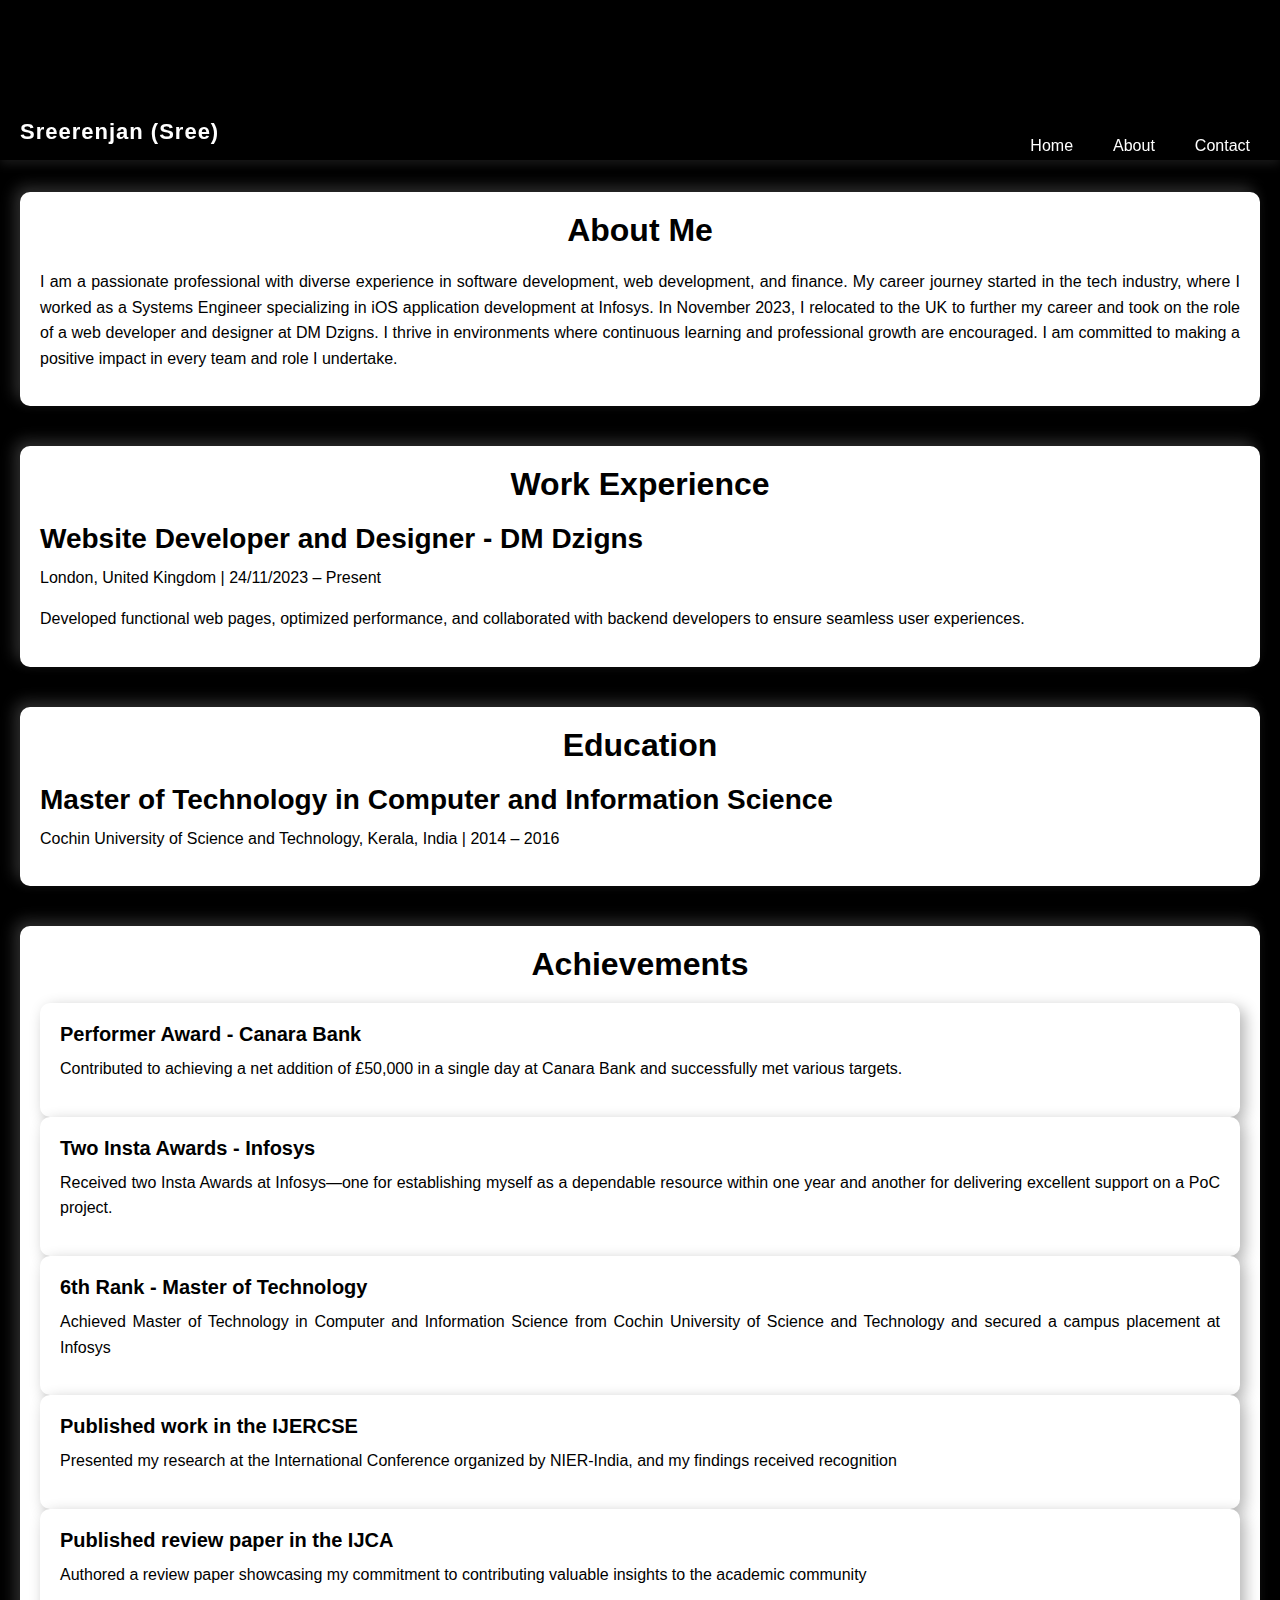
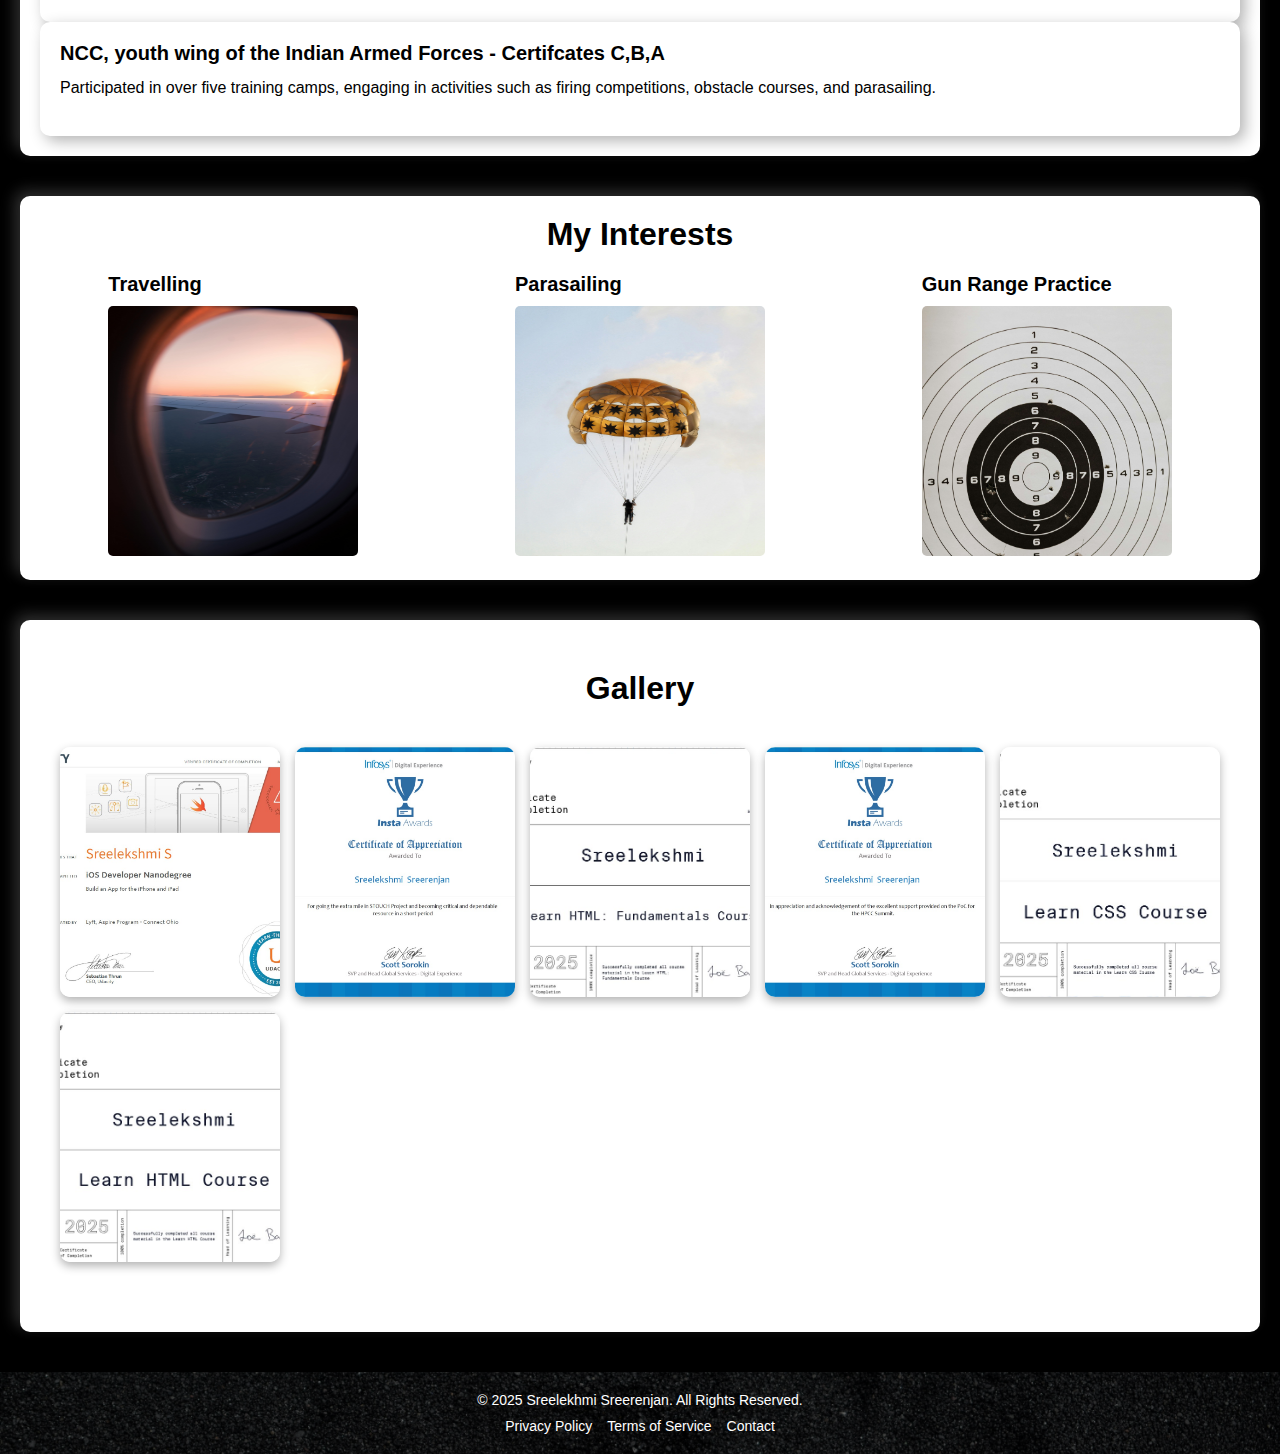
==== bio.html @ ee7221d8 "My Portfolio" ====
<!DOCTYPE html>
<html lang="en">
<head>
    <meta charset="UTF-8">
    <meta name="viewport" content="width=device-width, initial-scale=1.0">
    <title>About Me | Sreelekshmi Sreerenjan</title>
    <link href = "resources/styles.css" rel = "stylesheet" type="text/css">
    <script src="./script.js"></script>
</head>
<body>
    <header>
        <nav>
            <div class="navbar" id="navbar">
                <video autoplay loop muted playsinline class="navbar-video">
                    <source src="./resources/navbar-video5.mp4" type="video/mp4">
                    Your browser does not support the video tag.
                </video>
                <div class="logo">Sreerenjan (Sree)</div>
                <div class="menu">
                    <a href="./index.html">Home</a>
                    <a href="#">About</a>
                    <a href="./contact.html">Contact</a>
                </div>
            </div>
        </nav>
    </header>
    <main>
        <!-- About Me Section -->
        <section class="about">
            <h2>About Me</h2>
            <p>
                I am a passionate professional with diverse experience in software development, web development, and finance. My career journey started in the tech industry, where I worked as a Systems Engineer specializing in iOS application development at Infosys.
                In November 2023, I relocated to the UK to further my career and took on the role of a web developer and designer at DM Dzigns. I thrive in environments where continuous learning and professional growth are encouraged. I am committed to making a positive impact in every team and role I undertake.
            </p>
        </section>

        <!-- Work Experience Section -->
        <section class="experience">
            <h2>Work Experience</h2>

            <div class="job-card">
                <h3>Website Developer and Designer - DM Dzigns</h3>
                <p class="job-location">London, United Kingdom | 24/11/2023 – Present</p>
                <p>Developed functional web pages, optimized performance, and collaborated with backend developers to ensure seamless user experiences.</p>
            </div>
        </section>
        <!-- Education Section -->
        <section class="education">
            <h2>Education</h2>
            <div class="card">
                <h3>Master of Technology in Computer and Information Science</h3>
                <p>Cochin University of Science and Technology, Kerala, India | 2014 – 2016</p>
            </div>

        </section>

        <!-- Achievements Section -->
        <section class="achievements">
            <h2>Achievements</h2>
            <div class="card">
                <h4>Performer Award - Canara Bank</h4>
                <p>Contributed to achieving a net addition of £50,000 in a single day at Canara Bank and successfully met various targets.</p>
            </div>
            <div class="card">
                <h4>Two Insta Awards - Infosys</h4>
                <p>Received two Insta Awards at Infosys—one for establishing myself as a dependable resource within one year and another for delivering excellent support on a PoC project.</p>
            </div>
            <div class="card">
                <h4>6th Rank - Master of Technology</h4>
                <p>Achieved Master of Technology in Computer and Information Science from Cochin University of Science and Technology and secured a campus placement at Infosys</p>
            </div>    
            <div class="card">
                <h4>Published work in the IJERCSE</h4>
                <p>Presented my research at the International Conference organized by NIER-India, and my findings received recognition</p>
            </div>
                <div class="card">
                <h4>Published review paper in the IJCA</h4>
                <p>Authored a review paper showcasing my commitment to contributing valuable insights to the academic community</p>
            </div>
            <div class="card">
                <h4>NCC, youth wing of the Indian Armed Forces - Certifcates C,B,A</h4>
                <p>Participated in over five training camps, engaging in activities such as firing competitions, obstacle courses, and parasailing.</p>
            </div>
            
        </section>
        <!-- Interests Section -->
        <section class="interests">
            <h2>My Interests</h2>
            <div class ="inImage">
                <div class="card">
                <h4>Travelling</h4>
                <img class = "interest-img" src="./resources/travel.jpg" alt="Travel">
                </div>
                <div class="card">
                <h4>Parasailing</h4>
                <img class = "interest-img" src="./resources/para.jpg" alt="Parasailing">
                </div>
                <div class="card">
                <h4>Gun Range Practice</h4>
                <img class = "interest-img" src="./resources/rifle.jpg" alt="Gun Range Practice">
                </div>
            </div>
        </section>

        <!-- Gallery Section -->
        <section class="gallery">
            <h2>Gallery</h2>
            <div class="gallery-images">
                <img src="resources/iOS.jpg" alt="Image 1">
                <img src="resources/Insta1.jpeg" alt="Image 2">
                <img src="resources/html1.jpg" alt="Image 3">
                <img src="resources/Insta2.jpeg" alt="Image 4">
                <img src="resources/css.jpg" alt="Image 5">
                <img src="resources/html2.jpg" alt="Image 6">
            </div>
        </section>        
    </main>
    <footer class="footer" id="footer">
        <div class="footer-overlay"></div>
        <div class="footer-content">
            <p>&copy; 2025 Sreelekhmi Sreerenjan. All Rights Reserved.</p>
            <div class="footer-links">
                <a href="#">Privacy Policy</a>
                <a href="#">Terms of Service</a>
                <a href="#">Contact</a>
            </div>
        </div>
    </footer>
</body>
</html>
---- resources/styles.css ----
* {
    margin: 0;
    padding: 0;
    box-sizing: border-box;
    font-family: 'Arial', sans-serif;
}
body {
    left: 0px;
    top: 0px;
    background-color: #000000; 
    color: white;
    margin: 0;
    padding: 0;
}

/* Dark Themed Navigation Bar */
.navbar {
    left: 0px;
    top: 0px;
    display: flex;
    justify-content: space-between;
    align-items: flex-end;
    padding: 15px 20px;
    height: 10em;
    position: fixed;
    z-index: 1000;
    width: 100%;
    background-size: cover;
    background-position: center;
    transition: background-image 1s ease-in-out;
    background: rgba(0, 0, 0, 0.7); /* Dark background */
    backdrop-filter: blur(8px); /* Soft blur effect */
    box-shadow: 0px 4px 10px rgba(255, 255, 255, 0.1); /* Smooth glow */
    
   /* border-bottom: 2px solid rgba(255, 255, 255, 0.2);*/
}

.navbar-video {
    position: absolute;
    top: 0;
    left: 0;
    width: 100%;
    height: 100%;
    object-fit: cover;
    z-index: -1;
}

.logo {
    font-size: 22px;
    font-weight: bold;
    color: white;
    z-index: 2;
    /*text-transform: uppercase;*/
    letter-spacing: 1px;
}

.menu {
    display: flex;
    gap: 20px;
    position: absolute;
    bottom: 0;
    right: 20px;
    z-index: 2;
}

.menu a {
    text-decoration: none;
    color: white;
    padding: 5px 10px;
    transition: 0.3s ease;
}

.menu a:hover {
    background-color: rgba(255, 255, 255, 0.2);
    border-radius: 5px;
}

/* Dark overlay for text visibility */
.navbar::before {
    content: "";
    position: absolute;
    top: 0;
    left: 0;
    width: 100%;
    height: 100%;
    background: rgba(0, 0, 0, 0.6);
    z-index: 1;
}

/* Main Section */
.main {
    margin-top: 10em;
    display: flex;
    align-items: center;
    justify-content: center;
    /*padding: 60px 20px;*/
    background-color: #121212;
    flex-wrap: wrap;
    text-align: left;
    color: #ddd;
}

.profile-pic {
    width: 250px;
    height: 300px;
    border-radius: 50%;
    object-fit: cover;
    border: 3px solid #444;
    margin-right: 30px;
    box-shadow: 0 0 10px rgba(255, 255, 255, 0.2);
    transition: transform 0.3s ease-in-out;
}

.intro {
    max-width: 500px;
    /*animation: bounce 3s infinite ease-in-out 0.5s;*/
}

.intro h1 {
    font-size: 30px;
    color: #ffffff;
}

.intro p {
    font-size: 18px;
    color: #aaa;
    line-height: 1.6;
    margin-top: 10px;
}
.profile-pic:hover {
    transform: rotateY(10deg) rotateX(10deg) scale(1.05);
    box-shadow: 5px 5px 15px rgba(255, 255, 255, 0.2);
}

/* Responsive Design */
@media (max-width: 768px) {
    .main {
        flex-direction: column;
        text-align: center;
    }
    .profile-pic {
        margin: 0 0 20px 0;
    }
}
 /* Footer Styling */
 .footer {
    position: relative;
    background-size: cover;
    background-position: center;
    color: white;
    text-align: center;
    padding: 20px 10px;
    transition: background-image 1s ease-in-out;
    /*border-top: 2px solid rgba(255, 255, 255, 0.2);*/
}

.footer-overlay {
    position: absolute;
    top: 0;
    left: 0;
    width: 100%;
    height: 100%;
    background: rgba(0, 0, 0, 0.6);
}

.footer-content {
    position: relative;
    z-index: 2;
}

.footer p {
    font-size: 14px;
    margin-bottom: 10px;
}

.footer-links {
    display: flex;
    justify-content: center;
    gap: 15px;
}

.footer-links a {
    color: white;
    text-decoration: none;
    font-size: 14px;
    transition: 0.3s ease;
}

.footer-links a:hover {
    text-decoration: underline;
}
/* Contact Page */

/* Main Contact Section */
.contact-main-container {

    margin-top: 10em;
    height: 100vh; /* Full screen height */
    display: flex;
    justify-content: center;
    align-items: center;
    background: url('./backgrnd-3.jpg') no-repeat center center/cover; /* Meaningful image as background */
    color: black; /* Black text color */
    padding: 20px;
    text-align: center;
    z-index: 2;
    position: relative;
}

.contact-content {
    max-width: 1200px; /* Increased width to allow more space */
    padding: 30px;
    background-color: #ffffff; /* White background for content */
    border-radius: 10px;
    width: 100%;
    box-shadow: 0 4px 10px rgba(0, 0, 0, 0.1); /* Subtle shadow effect */
    word-wrap: break-word; /* Ensure text doesn't overflow */
}

.contact-content h1 {
    font-size: 36px;
    margin-bottom: 20px;
    font-weight: bold;
}

.contact-content p {
    font-size: 18px;
    margin-bottom: 30px;
}

/* Contact Boxes Layout */
.contact-boxes {
    display: flex;
    justify-content: space-around;
    flex-wrap: wrap;
    gap: 20px;
    transition: transform 0.3s ease-in-out, box-shadow 0.3s ease-in-out;
}

/* Contact Box Styling */
.contact-box {
    background-color: #f7f7f7; /* Default light grey */
    padding: 20px;
    border-radius: 10px;
    width: 250px;
    text-align: center;
    box-shadow: 0 4px 10px rgba(0, 0, 0, 0.1);
    transition: background-color 0.3s ease-in-out, color 0.3s ease-in-out;
}

/* Hover Effect */
.contact-box:hover {
    background-color: black; /* Change background to black */
    color: white; /* Change text color to white */
}

/* Ensure links inside contact box also turn white */
.contact-box a {
    color: black;
    text-decoration: none;
    transition: color 0.3s ease-in-out;
}

.contact-box:hover a {
    color: white; /* Make links white on hover */
}
.contact-box:hover h3{
    color: white; 
}
/* Contact Icons */
.contact-icon {
    width: 40px;
    height: 40px;
    margin-bottom: 15px;
    transition: filter 0.3s ease-in-out;
}

/* Optional: Make icons invert color on hover */
.contact-box:hover .contact-icon {
    filter: invert(1);
}

.contact-box h3 {
    font-size: 22px;
    margin-bottom: 15px;
    font-weight: bold;
}

/* Contact Icon Styling */
.contact-icon {
    width: 40px;  /* Adjust the size of the thumbnail */
    height: 40px;
    margin-bottom: 15px;
}

/* Contact Box Text */
.contact-box p {
    font-size: 18px;
}

/* Responsive Design */
@media (max-width: 768px) {
    .contact-main-container {
        background-position: center top;
        padding: 40px 20px;
    }
    .contact-content {
        width: 90%;
        padding: 20px;
    }
    .contact-box {
        width: 90%; /* Make boxes take full width on smaller screens */
        margin-bottom: 15px;
    }
    .contact-boxes {
        flex-direction: column;
        align-items: center;
    }
}
/* About Page Styles */
/* About Section */
/* Main Content Sections */
.about{
    margin-top:12em;
}
section {
    padding: 40px;
    margin: 20px;
    border-radius: 10px;
    background: #fff;  /* White background */
    box-shadow: 5px 5px 15px rgba(0, 0, 0, 0.3), -5px -5px 15px rgba(255, 255, 255, 0.2); /* 3D effect */
    color: #000; /* Black text */
    transition: transform 0.3s ease, box-shadow 0.3s ease;
    margin-bottom: 40px;
}

section:hover {
    transform: translateY(-5px);
    box-shadow: 0px 12px 25px rgba(255, 255, 255, 0.2);
}

/* Headings for all sections */
section h2 {
    color: #000; /* Black color for section headings */
    font-size: 32px;
    text-align: center;
    text-shadow: 2px 2px 10px rgba(255, 255, 255, 0.2);
    margin-bottom: 20px;
}

/* Specific styling for each section */
.about, .experience, .education, .achievements, .skills, .interests {
    background-color: white;  /* White background */
    padding: 20px;
    border-radius: 10px;
    box-shadow: 5px 5px 15px rgba(0, 0, 0, 0.3), -5px -5px 15px rgba(255, 255, 255, 0.2); /* 3D effect */
    transition: transform 0.3s ease, box-shadow 0.3s ease;
}

.about p, .experience p, .education p, .achievements p, .skills p, .interests p {
    font-size: 16px;
    line-height: 1.6;
    color: #000; /* Black text for all sections */
    text-align: justify;
}
.card{
    justify-content: left;
}

.achievements .card {
    background-color: white; /* Default background */
    padding: 20px;
    border-radius: 10px;
    box-shadow: 5px 5px 15px rgba(0, 0, 0, 0.3);
    transition: transform 0.3s ease-in-out, box-shadow 0.3s ease-in-out;
}

.achievements .card:hover {
    background-color: #ffcc00; /* Change to any color you like */
    color: black; /* Adjust text color for contrast */
    transform: scale(1.05); /* Slight pop-out effect */
    box-shadow: 0px 10px 20px rgba(0, 0, 0, 0.4);
}
/* Hover Effect for All Sections */
section:hover {
    transform: scale(1.03);
    box-shadow: 10px 10px 30px rgba(0, 0, 0, 0.4), -10px -10px 30px rgba(255, 255, 255, 0.4); /* 3D hover effect */
}

/* Footer Text Color */
footer p {
    color: #fff;
}

/* Gallery Style for Interests Section */
.interests .gallery {
    display: flex;
    overflow-x: scroll;
    gap: 15px;
    margin-top: 20px;
}

.interests .gallery img {
    width: 100px;
    height: 100px;
    object-fit: cover;
    border-radius: 10px;
    box-shadow: 3px 3px 10px rgba(0, 0, 0, 0.2);
    transition: transform 0.3s ease;
}

.interests .gallery img:hover {
    transform: scale(1.1);
    box-shadow: 5px 5px 15px rgba(0, 0, 0, 0.3);
}
.gallery-container {
    position: relative;
    width: 300px; /* Adjust size as needed */
    height: 300px;
    margin: 50px auto;
  }
  
  /* The rotating circle */
  .circle {
    position: absolute;
    width: 100%;
    height: 100%;
    transform-origin: center center;
    animation: rotateCircle 20s linear infinite; /* Slow rotation */
  }
  
  /* Position images evenly on the circle using transforms */
  .circle img {
    position: absolute;
    width: 80px;
    height: 80px;
    object-fit: cover;
    border-radius: 50%;
    box-shadow: 0 4px 10px rgba(0, 0, 0, 0.3);
    transition: transform 0.3s ease-in-out;
    cursor: pointer;
  }
  
  /* For 5 images, they are evenly spaced every 72° (360/5) */
  .circle img:nth-child(1) {
    transform: rotate(0deg) translate(120px) rotate(0deg);
  }
  .circle img:nth-child(2) {
    transform: rotate(72deg) translate(120px) rotate(-72deg);
  }
  .circle img:nth-child(3) {
    transform: rotate(144deg) translate(120px) rotate(-144deg);
  }
  .circle img:nth-child(4) {
    transform: rotate(216deg) translate(120px) rotate(-216deg);
  }
  .circle img:nth-child(5) {
    transform: rotate(288deg) translate(120px) rotate(-288deg);
  }
  
  /* Rotation animation for the circle */
  @keyframes rotateCircle {
    0% {
      transform: rotate(0deg);
    }
    100% {
      transform: rotate(360deg);
    }
  }
  
  /* When an image is active (clicked), enlarge it */
  .circle img.active {
    transform: scale(1.5) !important;
    z-index: 10;
  }
  
  /* Pause rotation when needed */
  .circle.paused {
    animation-play-state: paused;
  }
/* Headings for all subsections */
h3{
    color: #000;
    /*text-align: left;*/
    font-size: 28px;
    margin-bottom: 10px;
}
h4{
    color: #000;
    /*text-align: left;*/
    font-size: 20px;
    margin-bottom: 10px;
}

section p {
    margin-bottom: 15px;
}

/* Specific Styling for Experience Section */
.experience .job, .education .degree, .achievements .achievement, .skills .skill {
    background-color: #f9f9f9;
    padding: 15px;
    border-radius: 8px;
    margin-bottom: 15px;
    box-shadow: 3px 3px 10px rgba(0, 0, 0, 0.1);
    transition: transform 0.3s ease, box-shadow 0.3s ease;
}

.experience .job:hover, .education .degree:hover, .achievements .achievement:hover, .skills .skill:hover {
    transform: scale(1.05);
    box-shadow: 5px 5px 15px rgba(0, 0, 0, 0.3);
}
/* Gallery Section */
.gallery {
    text-align: center;
    padding: 50px 20px;
}

/* Simple Grid Layout */
.gallery-images {
    display: grid;
    grid-template-columns: repeat(auto-fit, minmax(200px, 1fr));
    gap: 15px;
    padding: 20px;
    justify-items: center;
}

/* Image Styling */
.gallery-images img {
    width: 100%;
    max-width: 250px;
    height: 250px;
    object-fit: cover;
    border-radius: 10px;
    box-shadow: 0px 4px 10px rgba(0, 0, 0, 0.3);
    transition: transform 0.3s ease-in-out, box-shadow 0.3s ease-in-out;
}

/* Hover Effect */
.gallery-images img:hover {
    transform: scale(1.1);
    box-shadow: 0px 10px 20px rgba(0, 0, 0, 0.5);
}

/* Responsive Layout */
@media (max-width: 768px) {
    .gallery-images {
        grid-template-columns: repeat(auto-fit, minmax(150px, 1fr));
    }

    .gallery-images img {
        max-width: 100%;
        height: auto;
    }
}
.interest-img{
    max-width: 250px;
    max-height: 250px;
    width: 250px;
    height: 250px;
    border-radius: 5px;
}
.inImage{
    display: flex;
    justify-content: space-around;
    flex-wrap: wrap; /* Ensures wrapping on smaller screens */
   /* justify-content: center;*/
    gap: 20px;
}
@keyframes bounce {
    0%, 100% {
        transform: translateY(0);
    }
    50% {
        transform: translateY(-20px);
    }
}


/* Video Background */
.intro-container {
    position: relative;
    width: 100%;
    height: 100vh;
    display: flex;
    justify-content: center;
    align-items: center;
    overflow: hidden;
}

/* Full-screen video */
.background-video {
    position: absolute;
    top: 0;
    left: 0;
    width: 100%;
    height: 100%;
    object-fit: cover;
   /* z-index: 10;*/
}
.video-container {
    position: fixed;
    top: 0;
    left: 0;
    width: 100%;
    height: 100%;
    overflow: hidden;
    z-index: -1;
}


/* Content on top of video */
.intro-content {
    position: relative;
    z-index: 11;
    text-align: center;
    color: white;
    background: rgba(0, 0, 0, 0.5); /* Dark overlay for readability */
    padding: 30px;
    border-radius: 10px;
    text-shadow: 2px 2px 5px rgba(0, 0, 0, 0.7);
    opacity: 0; /* Initially hidden */
    animation: introFadeIn 1.5s ease-out forwards; 
    /*animation: bounce 3s infinite ease-in-out;*/
    transition: transform .001s ease-out;
}
@media (max-width: 768px) {
    .background-video {
        height: auto;
        width: 100%;
}
    .about {
        width: 90%;
        padding: 20px;
    }
}
@keyframes introFadeIn {
    0% {
        opacity: 0;
        transform: translateY(50px); /* Start from below */
    }
    100% {
        opacity: 1;
        transform: translateY(0); /* Move to normal position */
    }
}
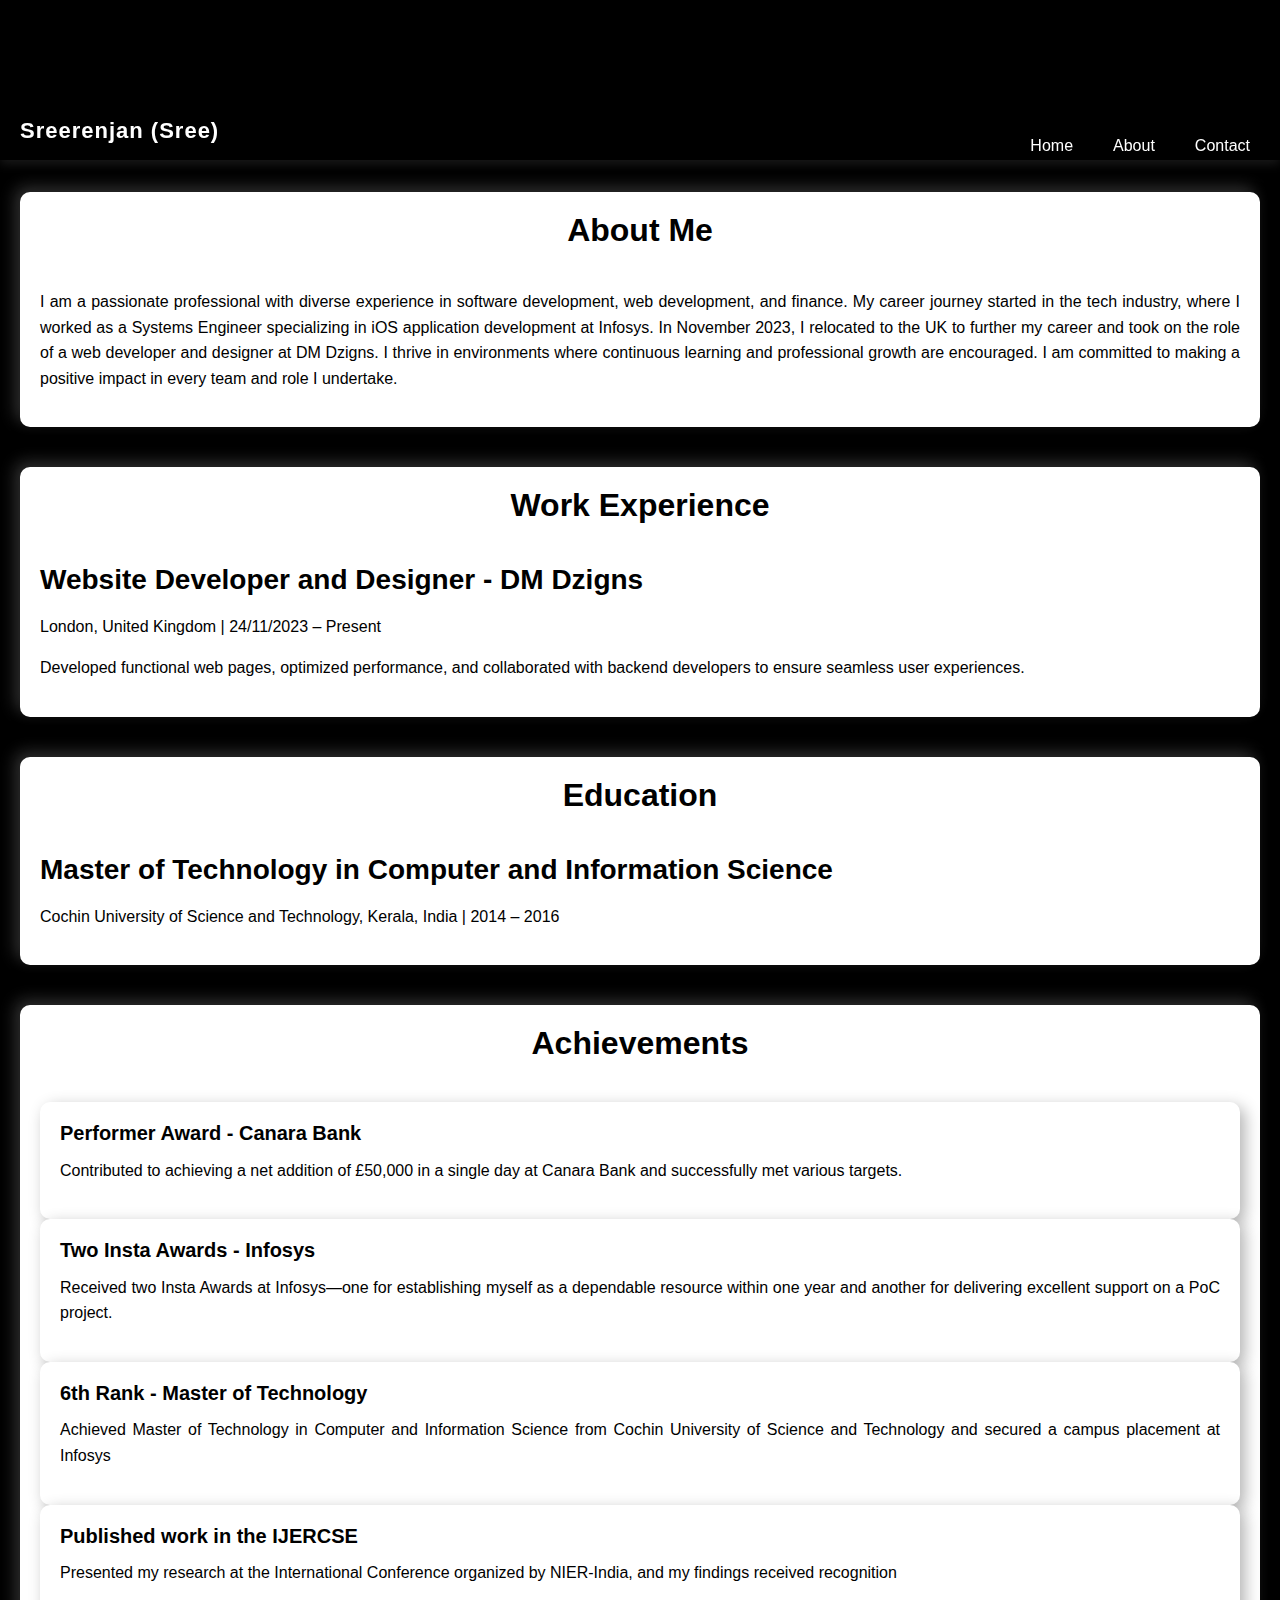
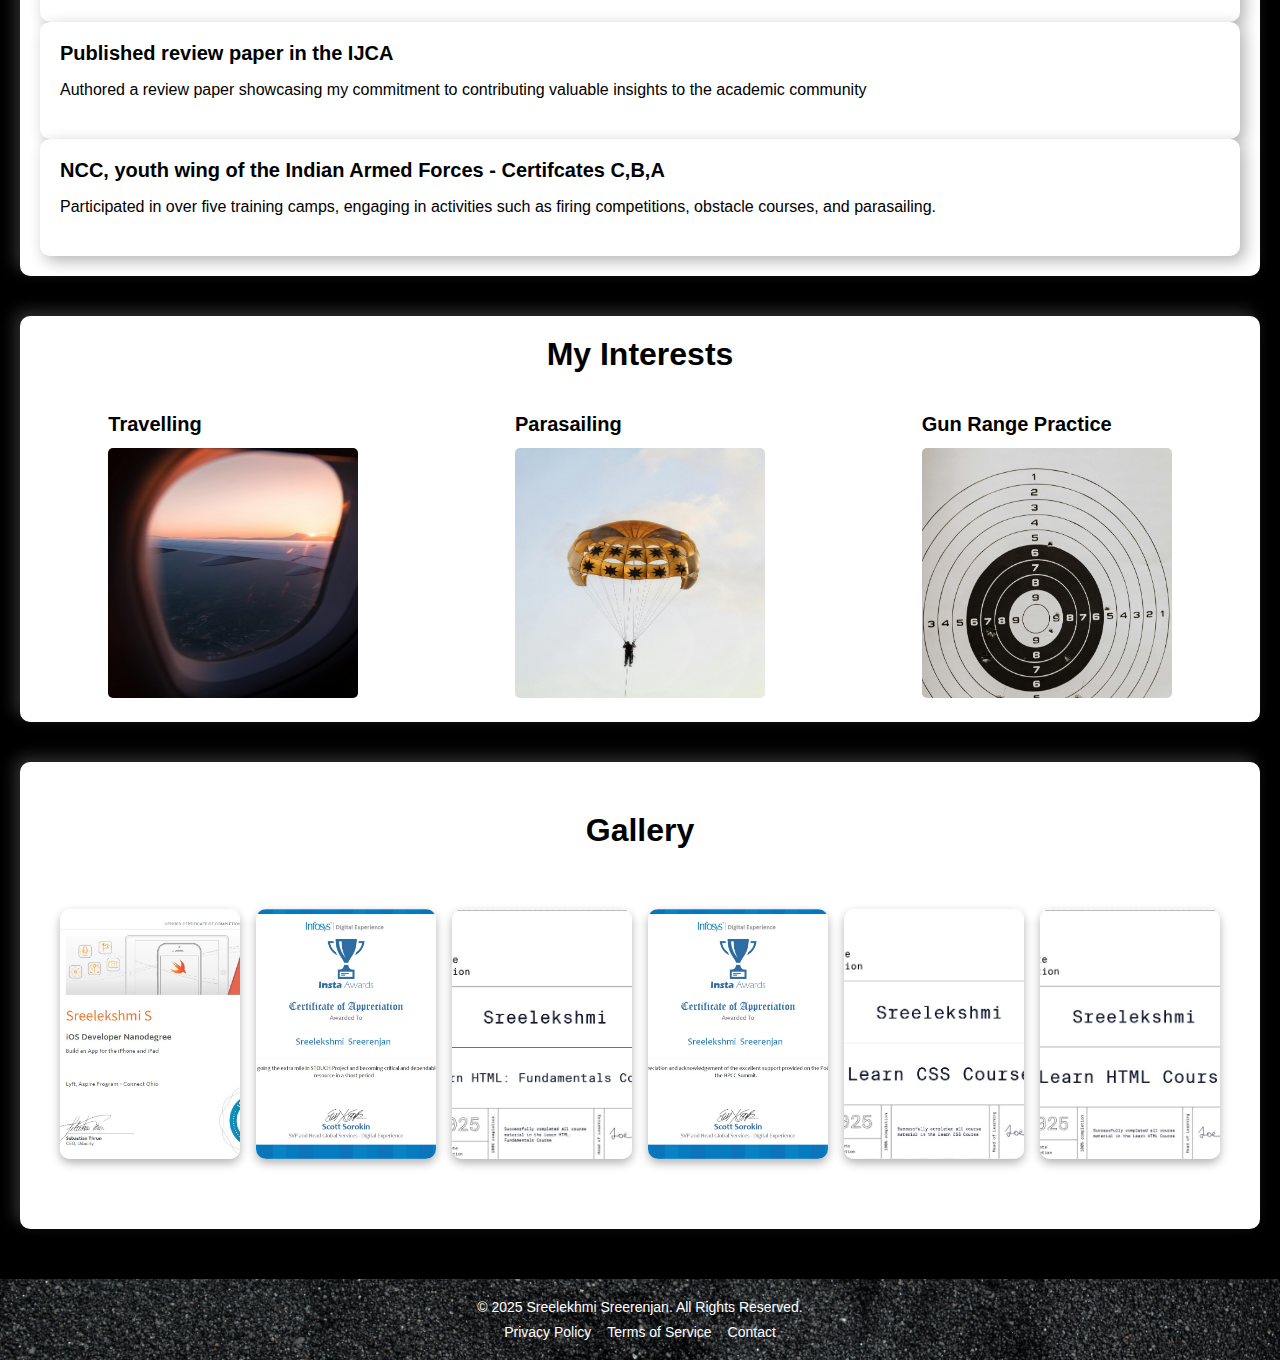
==== commit 00cf91c4: "Navigation Bar Correction" ====
--- a/bio.html
+++ b/bio.html
@@ -5,7 +5,6 @@
     <meta name="viewport" content="width=device-width, initial-scale=1.0">
     <title>About Me | Sreelekshmi Sreerenjan</title>
     <link href = "resources/styles.css" rel = "stylesheet" type="text/css">
-    <script src="./script.js"></script>
 </head>
 <body>
     <header>
@@ -16,10 +15,12 @@
                     Your browser does not support the video tag.
                 </video>
                 <div class="logo">Sreerenjan (Sree)</div>
-                <div class="menu">
+                <div class="hamburger" id="hamburger">&#9776;</div>  <!-- Three-line icon -->
+                <div class="menu"id="menu">
                     <a href="./index.html">Home</a>
                     <a href="#">About</a>
                     <a href="./contact.html">Contact</a>
+                </div>
                 </div>
             </div>
         </nav>
@@ -126,5 +127,6 @@
             </div>
         </div>
     </footer>
+    <script src="./script.js"></script>
 </body>
 </html>--- a/resources/styles.css
+++ b/resources/styles.css
@@ -20,7 +20,7 @@
     display: flex;
     justify-content: space-between;
     align-items: flex-end;
-    padding: 15px 20px;
+    padding: 1em 1.25em;
     height: 10em;
     position: fixed;
     z-index: 1000;
@@ -46,7 +46,7 @@
 }
 
 .logo {
-    font-size: 22px;
+    font-size: 1.375em;
     font-weight: bold;
     color: white;
     z-index: 2;
@@ -56,23 +56,23 @@
 
 .menu {
     display: flex;
-    gap: 20px;
+    gap: 1.25em;
     position: absolute;
     bottom: 0;
-    right: 20px;
+    right: 1.25em;
     z-index: 2;
 }
 
 .menu a {
     text-decoration: none;
     color: white;
-    padding: 5px 10px;
+    padding: .3125em .625em;
     transition: 0.3s ease;
 }
 
 .menu a:hover {
     background-color: rgba(255, 255, 255, 0.2);
-    border-radius: 5px;
+    border-radius: .3125em;
 }
 
 /* Dark overlay for text visibility */
@@ -101,13 +101,13 @@
 }
 
 .profile-pic {
-    width: 250px;
-    height: 300px;
+    width: 15.625em;
+    height: 18.75em;
     border-radius: 50%;
     object-fit: cover;
     border: 3px solid #444;
-    margin-right: 30px;
-    box-shadow: 0 0 10px rgba(255, 255, 255, 0.2);
+    margin-right: 1.875em;
+    box-shadow: 0 0 .625em rgba(255, 255, 255, 0.2);
     transition: transform 0.3s ease-in-out;
 }
 
@@ -117,20 +117,22 @@
 }
 
 .intro h1 {
-    font-size: 30px;
+    font-size: 1.875em;
     color: #ffffff;
 }
 
 .intro p {
-    font-size: 18px;
+    font-size: 1.125em;
     color: #aaa;
     line-height: 1.6;
     margin-top: 10px;
 }
 .profile-pic:hover {
     transform: rotateY(10deg) rotateX(10deg) scale(1.05);
-    box-shadow: 5px 5px 15px rgba(255, 255, 255, 0.2);
-}
+    box-shadow: 0.3125em 0.3125em 1em rgba(255, 255, 255, 0.2);
+}
+.hamburger {
+    display: none;}
 
 /* Responsive Design */
 @media (max-width: 768px) {
@@ -139,7 +141,50 @@
         text-align: center;
     }
     .profile-pic {
-        margin: 0 0 20px 0;
+        margin: 0 0 1.25em 0;
+    }
+    .menu {
+        display: none; /* Menu is hidden initially */
+        flex-direction: column;
+        position: absolute;
+        top: 0;
+        right: 0;
+        background: rgba(0, 0, 0, 0.8);
+        width: 50%;
+        text-align: right;
+        padding: .25em 0;
+        z-index: 1000;
+        transition: transform 0.3s ease-in-out;
+        transform: translateY(-100%);
+        background-color: #000;
+    }
+
+    .menu a {
+        display: block;
+        padding: .25em;
+        color: white;
+        text-decoration: none;
+    }
+    .menu a:hover {
+        background: rgba(255, 255, 255, 0.2);
+    }
+
+    .hamburger {
+        display: block; /* Show the icon on small screens */
+        font-size: 28px;
+        cursor: pointer;
+        position: absolute;
+        right: 20px;
+        bottom: 0px;
+        color: white;
+        z-index: 1000;
+    }
+
+    /* This ensures menu is displayed when 'show' class is added */
+    .menu.show {
+        display: flex !important;  
+        /*flex-direction: column;*/
+        transform: translateY(0); 
     }
 }
  /* Footer Styling */
@@ -149,13 +194,14 @@
     background-position: center;
     color: white;
     text-align: center;
-    padding: 20px 10px;
+    padding: 1.25em .625em;
     transition: background-image 1s ease-in-out;
+    margin-top: 3.125em;
     /*border-top: 2px solid rgba(255, 255, 255, 0.2);*/
 }
 
 .footer-overlay {
-    position: absolute;
+    position: relative;
     top: 0;
     left: 0;
     width: 100%;
@@ -169,20 +215,20 @@
 }
 
 .footer p {
-    font-size: 14px;
-    margin-bottom: 10px;
+    font-size: 0.875em;
+    margin-bottom: 0.625em;
 }
 
 .footer-links {
     display: flex;
     justify-content: center;
-    gap: 15px;
+    gap: 1em;
 }
 
 .footer-links a {
     color: white;
     text-decoration: none;
-    font-size: 14px;
+    font-size: 0.875em;
     transition: 0.3s ease;
 }
 
@@ -195,37 +241,40 @@
 .contact-main-container {
 
     margin-top: 10em;
-    height: 100vh; /* Full screen height */
+    height: auto; /* Full screen height */
+    flex-direction: column;
     display: flex;
     justify-content: center;
     align-items: center;
     background: url('./backgrnd-3.jpg') no-repeat center center/cover; /* Meaningful image as background */
     color: black; /* Black text color */
-    padding: 20px;
+    padding: 2em 1em;
     text-align: center;
     z-index: 2;
     position: relative;
+    min-height: 100vh;
+    margin-bottom: 3.125em;
 }
 
 .contact-content {
-    max-width: 1200px; /* Increased width to allow more space */
-    padding: 30px;
+    max-width: 75em; /* Increased width to allow more space */
+    padding: 1.75em;
     background-color: #ffffff; /* White background for content */
-    border-radius: 10px;
-    width: 100%;
-    box-shadow: 0 4px 10px rgba(0, 0, 0, 0.1); /* Subtle shadow effect */
+    border-radius: 0.625em;
+    width: 100%;
+    box-shadow: 0 0.25em 0.625em rgba(0, 0, 0, 0.1); /* Subtle shadow effect */
     word-wrap: break-word; /* Ensure text doesn't overflow */
 }
 
 .contact-content h1 {
-    font-size: 36px;
-    margin-bottom: 20px;
+    font-size: 2.25em;
+    margin-bottom: 1.25em;
     font-weight: bold;
 }
 
 .contact-content p {
-    font-size: 18px;
-    margin-bottom: 30px;
+    font-size: 1.125em;
+    margin-bottom: 1.75em;
 }
 
 /* Contact Boxes Layout */
@@ -233,18 +282,18 @@
     display: flex;
     justify-content: space-around;
     flex-wrap: wrap;
-    gap: 20px;
+    gap: 1.25em;
     transition: transform 0.3s ease-in-out, box-shadow 0.3s ease-in-out;
 }
 
 /* Contact Box Styling */
 .contact-box {
     background-color: #f7f7f7; /* Default light grey */
-    padding: 20px;
-    border-radius: 10px;
-    width: 250px;
+    padding: 1.25em;
+    border-radius: .625em;
+    width: 15.625em;
     text-align: center;
-    box-shadow: 0 4px 10px rgba(0, 0, 0, 0.1);
+    box-shadow: 0 .25em 0.625em rgba(0, 0, 0, 0.1);
     transition: background-color 0.3s ease-in-out, color 0.3s ease-in-out;
 }
 
@@ -269,9 +318,9 @@
 }
 /* Contact Icons */
 .contact-icon {
-    width: 40px;
-    height: 40px;
-    margin-bottom: 15px;
+    width: 2.5em;
+    height: 2.5em;
+    margin-bottom: 1em;
     transition: filter 0.3s ease-in-out;
 }
 
@@ -281,40 +330,44 @@
 }
 
 .contact-box h3 {
-    font-size: 22px;
-    margin-bottom: 15px;
+    font-size: 1.375em;
+    margin-bottom: 1em;
     font-weight: bold;
 }
 
 /* Contact Icon Styling */
 .contact-icon {
-    width: 40px;  /* Adjust the size of the thumbnail */
-    height: 40px;
-    margin-bottom: 15px;
+    width: 2.5em;  /* Adjust the size of the thumbnail */
+    height: 2.5em;
+    margin-bottom: 1em;
 }
 
 /* Contact Box Text */
 .contact-box p {
-    font-size: 18px;
+    font-size: 1.125em;
 }
 
 /* Responsive Design */
 @media (max-width: 768px) {
     .contact-main-container {
         background-position: center top;
-        padding: 40px 20px;
+        padding: 2.5em 1.25em;
     }
     .contact-content {
         width: 90%;
-        padding: 20px;
+        padding: 1.25em;
     }
     .contact-box {
         width: 90%; /* Make boxes take full width on smaller screens */
-        margin-bottom: 15px;
+        margin-bottom: 1em;
     }
     .contact-boxes {
         flex-direction: column;
         align-items: center;
+    }
+    .footer {
+        position: relative;
+        padding: 1em;
     }
 }
 /* About Page Styles */
@@ -324,19 +377,19 @@
     margin-top:12em;
 }
 section {
-    padding: 40px;
-    margin: 20px;
-    border-radius: 10px;
+    padding: 2.5em;
+    margin: 1.25em;
+    border-radius: 0.625em;
     background: #fff;  /* White background */
     box-shadow: 5px 5px 15px rgba(0, 0, 0, 0.3), -5px -5px 15px rgba(255, 255, 255, 0.2); /* 3D effect */
     color: #000; /* Black text */
     transition: transform 0.3s ease, box-shadow 0.3s ease;
-    margin-bottom: 40px;
+    margin-bottom: 2.5em;
 }
 
 section:hover {
     transform: translateY(-5px);
-    box-shadow: 0px 12px 25px rgba(255, 255, 255, 0.2);
+    box-shadow: 0px 0.75em 1.5625em rgba(255, 255, 255, 0.2);
 }
 
 /* Headings for all sections */
@@ -344,21 +397,21 @@
     color: #000; /* Black color for section headings */
     font-size: 32px;
     text-align: center;
-    text-shadow: 2px 2px 10px rgba(255, 255, 255, 0.2);
-    margin-bottom: 20px;
+    text-shadow: 2px 2px .625em rgba(255, 255, 255, 0.2);
+    margin-bottom: 1.25em;
 }
 
 /* Specific styling for each section */
 .about, .experience, .education, .achievements, .skills, .interests {
     background-color: white;  /* White background */
-    padding: 20px;
-    border-radius: 10px;
-    box-shadow: 5px 5px 15px rgba(0, 0, 0, 0.3), -5px -5px 15px rgba(255, 255, 255, 0.2); /* 3D effect */
+    padding: 1.25em;
+    border-radius: 0.625em;
+    box-shadow: 5px 5px 1em rgba(0, 0, 0, 0.3), -5px -5px 1em rgba(255, 255, 255, 0.2); /* 3D effect */
     transition: transform 0.3s ease, box-shadow 0.3s ease;
 }
 
 .about p, .experience p, .education p, .achievements p, .skills p, .interests p {
-    font-size: 16px;
+    font-size: 1em;
     line-height: 1.6;
     color: #000; /* Black text for all sections */
     text-align: justify;
@@ -369,9 +422,9 @@
 
 .achievements .card {
     background-color: white; /* Default background */
-    padding: 20px;
-    border-radius: 10px;
-    box-shadow: 5px 5px 15px rgba(0, 0, 0, 0.3);
+    padding: 1.25em;
+    border-radius: .625em;
+    box-shadow: 5px 5px 1em rgba(0, 0, 0, 0.3);
     transition: transform 0.3s ease-in-out, box-shadow 0.3s ease-in-out;
 }
 
@@ -379,12 +432,12 @@
     background-color: #ffcc00; /* Change to any color you like */
     color: black; /* Adjust text color for contrast */
     transform: scale(1.05); /* Slight pop-out effect */
-    box-shadow: 0px 10px 20px rgba(0, 0, 0, 0.4);
+    box-shadow: 0px 0.625em 1.25em rgba(0, 0, 0, 0.4);
 }
 /* Hover Effect for All Sections */
 section:hover {
     transform: scale(1.03);
-    box-shadow: 10px 10px 30px rgba(0, 0, 0, 0.4), -10px -10px 30px rgba(255, 255, 255, 0.4); /* 3D hover effect */
+    box-shadow: .625em .625em 1.875em rgba(0, 0, 0, 0.4), -10px -10px 30px rgba(255, 255, 255, 0.4); /* 3D hover effect */
 }
 
 /* Footer Text Color */
@@ -396,28 +449,28 @@
 .interests .gallery {
     display: flex;
     overflow-x: scroll;
-    gap: 15px;
-    margin-top: 20px;
+    gap: 1em;
+    margin-top: 1.25em;
 }
 
 .interests .gallery img {
-    width: 100px;
-    height: 100px;
+    width: 6.25em;
+    height: 6.25em;
     object-fit: cover;
-    border-radius: 10px;
-    box-shadow: 3px 3px 10px rgba(0, 0, 0, 0.2);
+    border-radius: .625em;
+    box-shadow: 3px 3px .625em rgba(0, 0, 0, 0.2);
     transition: transform 0.3s ease;
 }
 
 .interests .gallery img:hover {
     transform: scale(1.1);
-    box-shadow: 5px 5px 15px rgba(0, 0, 0, 0.3);
+    box-shadow: 5px 5px 1em rgba(0, 0, 0, 0.3);
 }
 .gallery-container {
     position: relative;
-    width: 300px; /* Adjust size as needed */
-    height: 300px;
-    margin: 50px auto;
+    width: 18.75em; /* Adjust size as needed */
+    height: 18.75em;
+    margin: 3.125em auto;
   }
   
   /* The rotating circle */
@@ -432,11 +485,11 @@
   /* Position images evenly on the circle using transforms */
   .circle img {
     position: absolute;
-    width: 80px;
-    height: 80px;
+    width: 5em;
+    height: 5em;
     object-fit: cover;
     border-radius: 50%;
-    box-shadow: 0 4px 10px rgba(0, 0, 0, 0.3);
+    box-shadow: 0 .25em .625em rgba(0, 0, 0, 0.3);
     transition: transform 0.3s ease-in-out;
     cursor: pointer;
   }
@@ -482,27 +535,27 @@
 h3{
     color: #000;
     /*text-align: left;*/
-    font-size: 28px;
-    margin-bottom: 10px;
+    font-size: 1.75em;
+    margin-bottom: .625em;
 }
 h4{
     color: #000;
     /*text-align: left;*/
-    font-size: 20px;
-    margin-bottom: 10px;
+    font-size: 1.25em;
+    margin-bottom: .625em;
 }
 
 section p {
-    margin-bottom: 15px;
+    margin-bottom: 1em;
 }
 
 /* Specific Styling for Experience Section */
 .experience .job, .education .degree, .achievements .achievement, .skills .skill {
     background-color: #f9f9f9;
-    padding: 15px;
-    border-radius: 8px;
-    margin-bottom: 15px;
-    box-shadow: 3px 3px 10px rgba(0, 0, 0, 0.1);
+    padding: 1em;
+    border-radius: .5em;
+    margin-bottom: 1em;
+    box-shadow: 3px 3px .625em rgba(0, 0, 0, 0.1);
     transition: transform 0.3s ease, box-shadow 0.3s ease;
 }
 
@@ -513,39 +566,39 @@
 /* Gallery Section */
 .gallery {
     text-align: center;
-    padding: 50px 20px;
+    padding: 3.125em 1.25em;
 }
 
 /* Simple Grid Layout */
 .gallery-images {
     display: grid;
-    grid-template-columns: repeat(auto-fit, minmax(200px, 1fr));
-    gap: 15px;
-    padding: 20px;
+    grid-template-columns: repeat(auto-fit, minmax(6.25em, 1fr));
+    gap: 1em;
+    padding: 1.25em;
     justify-items: center;
 }
 
 /* Image Styling */
 .gallery-images img {
     width: 100%;
-    max-width: 250px;
-    height: 250px;
+    max-width: 15.625em;
+    height: 15.625em;
     object-fit: cover;
-    border-radius: 10px;
-    box-shadow: 0px 4px 10px rgba(0, 0, 0, 0.3);
+    border-radius: .625em;
+    box-shadow: 0px .25em .625em rgba(0, 0, 0, 0.3);
     transition: transform 0.3s ease-in-out, box-shadow 0.3s ease-in-out;
 }
 
 /* Hover Effect */
 .gallery-images img:hover {
     transform: scale(1.1);
-    box-shadow: 0px 10px 20px rgba(0, 0, 0, 0.5);
+    box-shadow: 0px .625em 1.25em rgba(0, 0, 0, 0.5);
 }
 
 /* Responsive Layout */
 @media (max-width: 768px) {
     .gallery-images {
-        grid-template-columns: repeat(auto-fit, minmax(150px, 1fr));
+        grid-template-columns: repeat(auto-fit, minmax(9.375em, 1fr));
     }
 
     .gallery-images img {
@@ -554,10 +607,10 @@
     }
 }
 .interest-img{
-    max-width: 250px;
-    max-height: 250px;
-    width: 250px;
-    height: 250px;
+    max-width: 15.625em;
+    max-height: 15.625em;
+    width: 15.625em;
+    height: 15.625em;
     border-radius: 5px;
 }
 .inImage{
@@ -565,7 +618,7 @@
     justify-content: space-around;
     flex-wrap: wrap; /* Ensures wrapping on smaller screens */
    /* justify-content: center;*/
-    gap: 20px;
+    gap: 1.25em;
 }
 @keyframes bounce {
     0%, 100% {
@@ -616,8 +669,8 @@
     text-align: center;
     color: white;
     background: rgba(0, 0, 0, 0.5); /* Dark overlay for readability */
-    padding: 30px;
-    border-radius: 10px;
+    padding: 1.875em;
+    border-radius: .25em;
     text-shadow: 2px 2px 5px rgba(0, 0, 0, 0.7);
     opacity: 0; /* Initially hidden */
     animation: introFadeIn 1.5s ease-out forwards; 
@@ -631,7 +684,7 @@
 }
     .about {
         width: 90%;
-        padding: 20px;
+        padding: 1.25em;
     }
 }
 @keyframes introFadeIn {
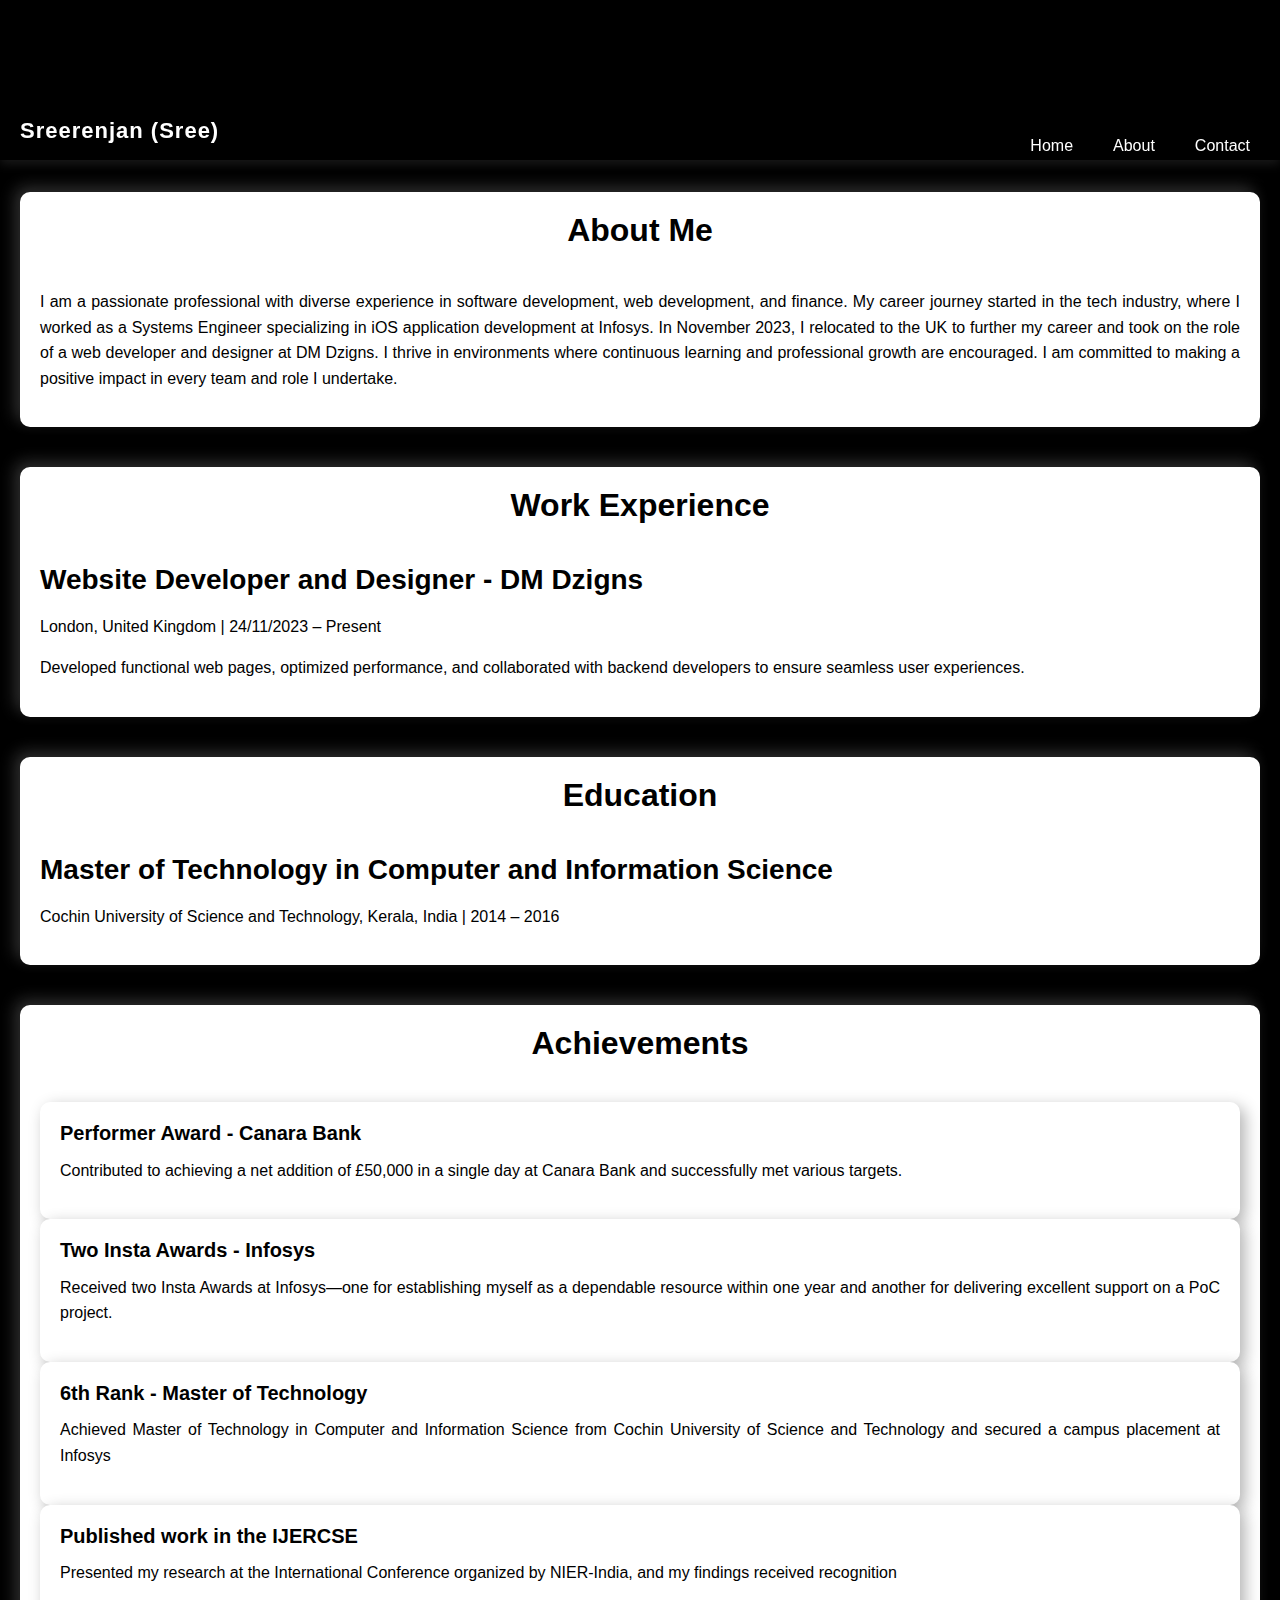
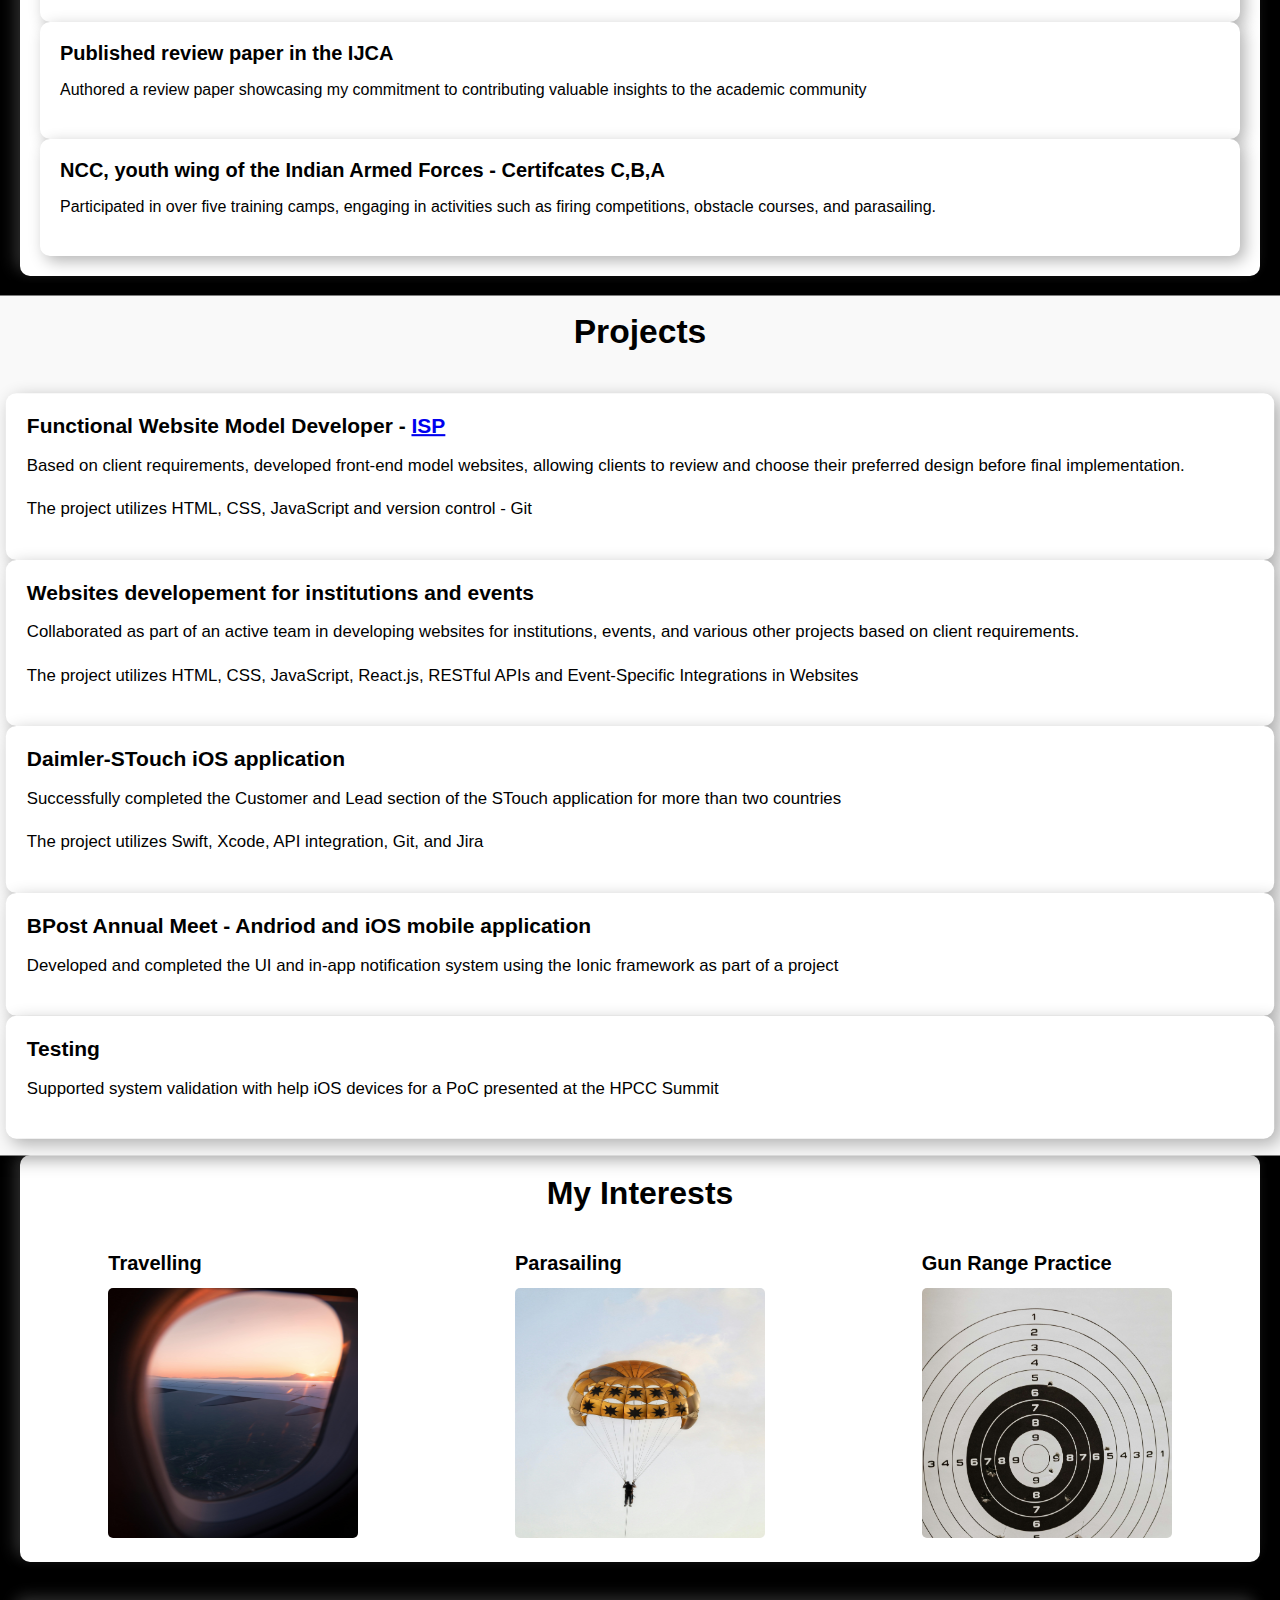
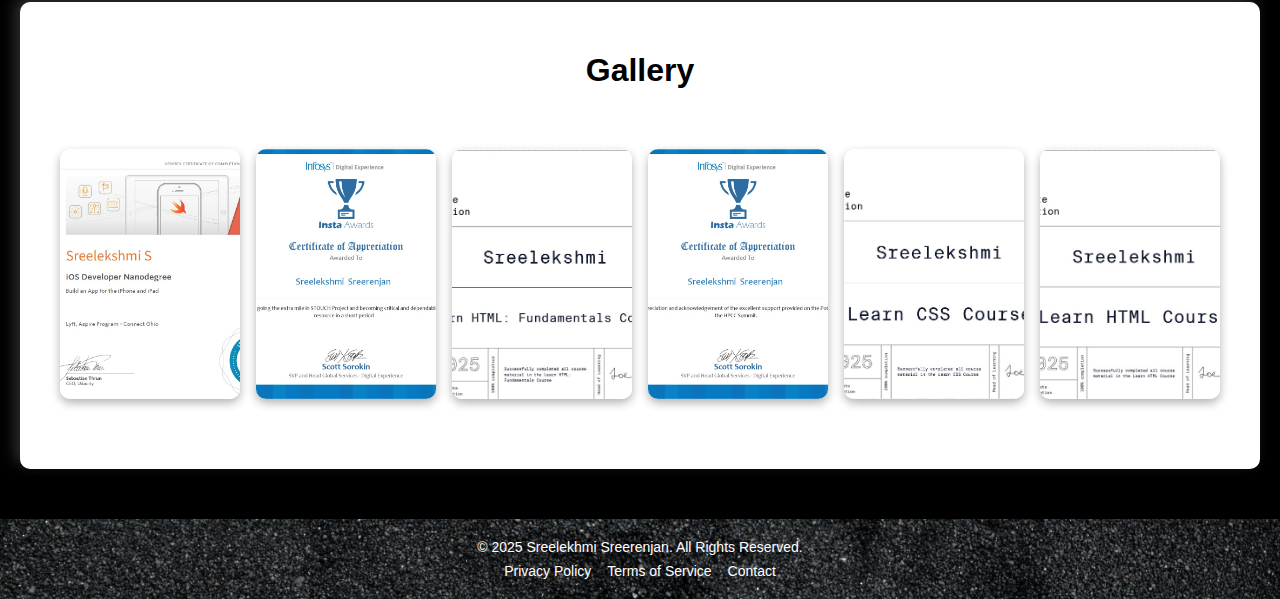
==== commit 962b2322: "Projects Included" ====
--- a/bio.html
+++ b/bio.html
@@ -84,6 +84,35 @@
             </div>
             
         </section>
+         <!-- Projects -->
+         <section class="projects">
+            <h2>Projects</h2>
+            <div class="card">
+                <h4>Functional Website Model Developer - <a href = "https://immigrationsp.co.uk/" target ="_blank">ISP</a></h4>
+                <p>Based on client requirements, developed front-end model websites, allowing clients to review and choose their preferred design before final implementation.</p>
+                <p>The project utilizes HTML, CSS, JavaScript and version control - Git</p>
+            </div>
+            
+            <div class="card">
+                <h4>Websites developement for institutions and events</h4>
+                <p>Collaborated as part of an active team in developing websites for institutions, events, and various other projects based on client requirements.</p>
+                <p>The project utilizes HTML, CSS, JavaScript, React.js, RESTful APIs and Event-Specific Integrations in Websites</p>
+            </div>    
+            <div class="card">
+                <h4>Daimler-STouch iOS application</h4>
+                <p>Successfully completed the Customer and Lead section of the STouch application for more than two countries</p>
+                <p>The project utilizes Swift, Xcode, API integration, Git, and Jira</p>
+            </div>
+                <div class="card">
+                <h4>BPost Annual Meet - Andriod and iOS mobile application</h4>
+                <p>Developed and completed the UI and in-app notification system using the Ionic framework as part of a project</p>
+            </div>
+            <div class="card">
+                <h4>Testing</h4>
+                <p>Supported system validation with help iOS devices for a PoC presented at the HPCC Summit</p>
+            </div>
+            
+        </section>
         <!-- Interests Section -->
         <section class="interests">
             <h2>My Interests</h2>
--- a/resources/styles.css
+++ b/resources/styles.css
@@ -31,8 +31,6 @@
     background: rgba(0, 0, 0, 0.7); /* Dark background */
     backdrop-filter: blur(8px); /* Soft blur effect */
     box-shadow: 0px 4px 10px rgba(255, 255, 255, 0.1); /* Smooth glow */
-    
-   /* border-bottom: 2px solid rgba(255, 255, 255, 0.2);*/
 }
 
 .navbar-video {
@@ -50,7 +48,6 @@
     font-weight: bold;
     color: white;
     z-index: 2;
-    /*text-transform: uppercase;*/
     letter-spacing: 1px;
 }
 
@@ -75,7 +72,6 @@
     border-radius: .3125em;
 }
 
-/* Dark overlay for text visibility */
 .navbar::before {
     content: "";
     position: absolute;
@@ -93,7 +89,6 @@
     display: flex;
     align-items: center;
     justify-content: center;
-    /*padding: 60px 20px;*/
     background-color: #121212;
     flex-wrap: wrap;
     text-align: left;
@@ -113,7 +108,6 @@
 
 .intro {
     max-width: 500px;
-    /*animation: bounce 3s infinite ease-in-out 0.5s;*/
 }
 
 .intro h1 {
@@ -149,7 +143,6 @@
         position: absolute;
         top: 0;
         right: 0;
-        background: rgba(0, 0, 0, 0.8);
         width: 50%;
         text-align: right;
         padding: .25em 0;
@@ -180,10 +173,9 @@
         z-index: 1000;
     }
 
-    /* This ensures menu is displayed when 'show' class is added */
+    /* Menu is displayed when 'show' class is added */
     .menu.show {
         display: flex !important;  
-        /*flex-direction: column;*/
         transform: translateY(0); 
     }
 }
@@ -197,7 +189,6 @@
     padding: 1.25em .625em;
     transition: background-image 1s ease-in-out;
     margin-top: 3.125em;
-    /*border-top: 2px solid rgba(255, 255, 255, 0.2);*/
 }
 
 .footer-overlay {
@@ -246,8 +237,8 @@
     display: flex;
     justify-content: center;
     align-items: center;
-    background: url('./backgrnd-3.jpg') no-repeat center center/cover; /* Meaningful image as background */
-    color: black; /* Black text color */
+    background: url('./backgrnd-3.jpg') no-repeat center center/cover;
+    color: black;
     padding: 2em 1em;
     text-align: center;
     z-index: 2;
@@ -257,13 +248,13 @@
 }
 
 .contact-content {
-    max-width: 75em; /* Increased width to allow more space */
+    max-width: 75em;
     padding: 1.75em;
-    background-color: #ffffff; /* White background for content */
+    background-color: #ffffff;
     border-radius: 0.625em;
     width: 100%;
-    box-shadow: 0 0.25em 0.625em rgba(0, 0, 0, 0.1); /* Subtle shadow effect */
-    word-wrap: break-word; /* Ensure text doesn't overflow */
+    box-shadow: 0 0.25em 0.625em rgba(0, 0, 0, 0.1);
+    word-wrap: break-word;
 }
 
 .contact-content h1 {
@@ -288,7 +279,7 @@
 
 /* Contact Box Styling */
 .contact-box {
-    background-color: #f7f7f7; /* Default light grey */
+    background-color: #f7f7f7;
     padding: 1.25em;
     border-radius: .625em;
     width: 15.625em;
@@ -299,11 +290,11 @@
 
 /* Hover Effect */
 .contact-box:hover {
-    background-color: black; /* Change background to black */
-    color: white; /* Change text color to white */
-}
-
-/* Ensure links inside contact box also turn white */
+    background-color: black;
+    color: white;
+}
+
+
 .contact-box a {
     color: black;
     text-decoration: none;
@@ -311,7 +302,7 @@
 }
 
 .contact-box:hover a {
-    color: white; /* Make links white on hover */
+    color: white;
 }
 .contact-box:hover h3{
     color: white; 
@@ -337,7 +328,7 @@
 
 /* Contact Icon Styling */
 .contact-icon {
-    width: 2.5em;  /* Adjust the size of the thumbnail */
+    width: 2.5em; 
     height: 2.5em;
     margin-bottom: 1em;
 }
@@ -358,7 +349,7 @@
         padding: 1.25em;
     }
     .contact-box {
-        width: 90%; /* Make boxes take full width on smaller screens */
+        width: 90%;
         margin-bottom: 1em;
     }
     .contact-boxes {
@@ -380,9 +371,9 @@
     padding: 2.5em;
     margin: 1.25em;
     border-radius: 0.625em;
-    background: #fff;  /* White background */
+    background: #fff; 
     box-shadow: 5px 5px 15px rgba(0, 0, 0, 0.3), -5px -5px 15px rgba(255, 255, 255, 0.2); /* 3D effect */
-    color: #000; /* Black text */
+    color: #000;
     transition: transform 0.3s ease, box-shadow 0.3s ease;
     margin-bottom: 2.5em;
 }
@@ -394,7 +385,7 @@
 
 /* Headings for all sections */
 section h2 {
-    color: #000; /* Black color for section headings */
+    color: #000;
     font-size: 32px;
     text-align: center;
     text-shadow: 2px 2px .625em rgba(255, 255, 255, 0.2);
@@ -402,42 +393,42 @@
 }
 
 /* Specific styling for each section */
-.about, .experience, .education, .achievements, .skills, .interests {
-    background-color: white;  /* White background */
+.about, .experience, .education, .achievements, .skills, .interests, .projects {
+    background-color: white; 
     padding: 1.25em;
     border-radius: 0.625em;
-    box-shadow: 5px 5px 1em rgba(0, 0, 0, 0.3), -5px -5px 1em rgba(255, 255, 255, 0.2); /* 3D effect */
+    box-shadow: 5px 5px 1em rgba(0, 0, 0, 0.3), -5px -5px 1em rgba(255, 255, 255, 0.2); 
     transition: transform 0.3s ease, box-shadow 0.3s ease;
 }
 
-.about p, .experience p, .education p, .achievements p, .skills p, .interests p {
+.about p, .experience p, .education p, .achievements p, .skills p, .interests p, .projects p {
     font-size: 1em;
     line-height: 1.6;
-    color: #000; /* Black text for all sections */
+    color: #000; 
     text-align: justify;
 }
 .card{
     justify-content: left;
 }
 
-.achievements .card {
-    background-color: white; /* Default background */
+.achievements .card, .projects .card {
+    background-color: white; 
     padding: 1.25em;
     border-radius: .625em;
     box-shadow: 5px 5px 1em rgba(0, 0, 0, 0.3);
     transition: transform 0.3s ease-in-out, box-shadow 0.3s ease-in-out;
 }
 
-.achievements .card:hover {
-    background-color: #ffcc00; /* Change to any color you like */
-    color: black; /* Adjust text color for contrast */
-    transform: scale(1.05); /* Slight pop-out effect */
+.achievements .card:hover, .projects .card:hover{
+    background-color: #ffcc00; 
+    color: black; 
+    transform: scale(1.05); 
     box-shadow: 0px 0.625em 1.25em rgba(0, 0, 0, 0.4);
 }
 /* Hover Effect for All Sections */
 section:hover {
     transform: scale(1.03);
-    box-shadow: .625em .625em 1.875em rgba(0, 0, 0, 0.4), -10px -10px 30px rgba(255, 255, 255, 0.4); /* 3D hover effect */
+    box-shadow: .625em .625em 1.875em rgba(0, 0, 0, 0.4), -10px -10px 30px rgba(255, 255, 255, 0.4); 
 }
 
 /* Footer Text Color */
@@ -468,79 +459,19 @@
 }
 .gallery-container {
     position: relative;
-    width: 18.75em; /* Adjust size as needed */
+    width: 18.75em; 
     height: 18.75em;
     margin: 3.125em auto;
   }
-  
-  /* The rotating circle */
-  .circle {
-    position: absolute;
-    width: 100%;
-    height: 100%;
-    transform-origin: center center;
-    animation: rotateCircle 20s linear infinite; /* Slow rotation */
-  }
-  
-  /* Position images evenly on the circle using transforms */
-  .circle img {
-    position: absolute;
-    width: 5em;
-    height: 5em;
-    object-fit: cover;
-    border-radius: 50%;
-    box-shadow: 0 .25em .625em rgba(0, 0, 0, 0.3);
-    transition: transform 0.3s ease-in-out;
-    cursor: pointer;
-  }
-  
-  /* For 5 images, they are evenly spaced every 72° (360/5) */
-  .circle img:nth-child(1) {
-    transform: rotate(0deg) translate(120px) rotate(0deg);
-  }
-  .circle img:nth-child(2) {
-    transform: rotate(72deg) translate(120px) rotate(-72deg);
-  }
-  .circle img:nth-child(3) {
-    transform: rotate(144deg) translate(120px) rotate(-144deg);
-  }
-  .circle img:nth-child(4) {
-    transform: rotate(216deg) translate(120px) rotate(-216deg);
-  }
-  .circle img:nth-child(5) {
-    transform: rotate(288deg) translate(120px) rotate(-288deg);
-  }
-  
-  /* Rotation animation for the circle */
-  @keyframes rotateCircle {
-    0% {
-      transform: rotate(0deg);
-    }
-    100% {
-      transform: rotate(360deg);
-    }
-  }
-  
-  /* When an image is active (clicked), enlarge it */
-  .circle img.active {
-    transform: scale(1.5) !important;
-    z-index: 10;
-  }
-  
-  /* Pause rotation when needed */
-  .circle.paused {
-    animation-play-state: paused;
-  }
+ 
 /* Headings for all subsections */
 h3{
     color: #000;
-    /*text-align: left;*/
     font-size: 1.75em;
     margin-bottom: .625em;
 }
 h4{
     color: #000;
-    /*text-align: left;*/
     font-size: 1.25em;
     margin-bottom: .625em;
 }
@@ -549,8 +480,9 @@
     margin-bottom: 1em;
 }
 
+
 /* Specific Styling for Experience Section */
-.experience .job, .education .degree, .achievements .achievement, .skills .skill {
+.experience .job, .education .degree, .achievements .achievement, .skills .skill, .projects, .project {
     background-color: #f9f9f9;
     padding: 1em;
     border-radius: .5em;
@@ -559,7 +491,7 @@
     transition: transform 0.3s ease, box-shadow 0.3s ease;
 }
 
-.experience .job:hover, .education .degree:hover, .achievements .achievement:hover, .skills .skill:hover {
+.experience .job:hover, .education .degree:hover, .achievements .achievement:hover, .skills .skill:hover, .projects, .project:hover {
     transform: scale(1.05);
     box-shadow: 5px 5px 15px rgba(0, 0, 0, 0.3);
 }
@@ -617,7 +549,6 @@
     display: flex;
     justify-content: space-around;
     flex-wrap: wrap; /* Ensures wrapping on smaller screens */
-   /* justify-content: center;*/
     gap: 1.25em;
 }
 @keyframes bounce {
@@ -649,7 +580,6 @@
     width: 100%;
     height: 100%;
     object-fit: cover;
-   /* z-index: 10;*/
 }
 .video-container {
     position: fixed;
@@ -668,13 +598,12 @@
     z-index: 11;
     text-align: center;
     color: white;
-    background: rgba(0, 0, 0, 0.5); /* Dark overlay for readability */
+    background: rgba(0, 0, 0, 0.5); 
     padding: 1.875em;
     border-radius: .25em;
     text-shadow: 2px 2px 5px rgba(0, 0, 0, 0.7);
-    opacity: 0; /* Initially hidden */
+    opacity: 0; 
     animation: introFadeIn 1.5s ease-out forwards; 
-    /*animation: bounce 3s infinite ease-in-out;*/
     transition: transform .001s ease-out;
 }
 @media (max-width: 768px) {
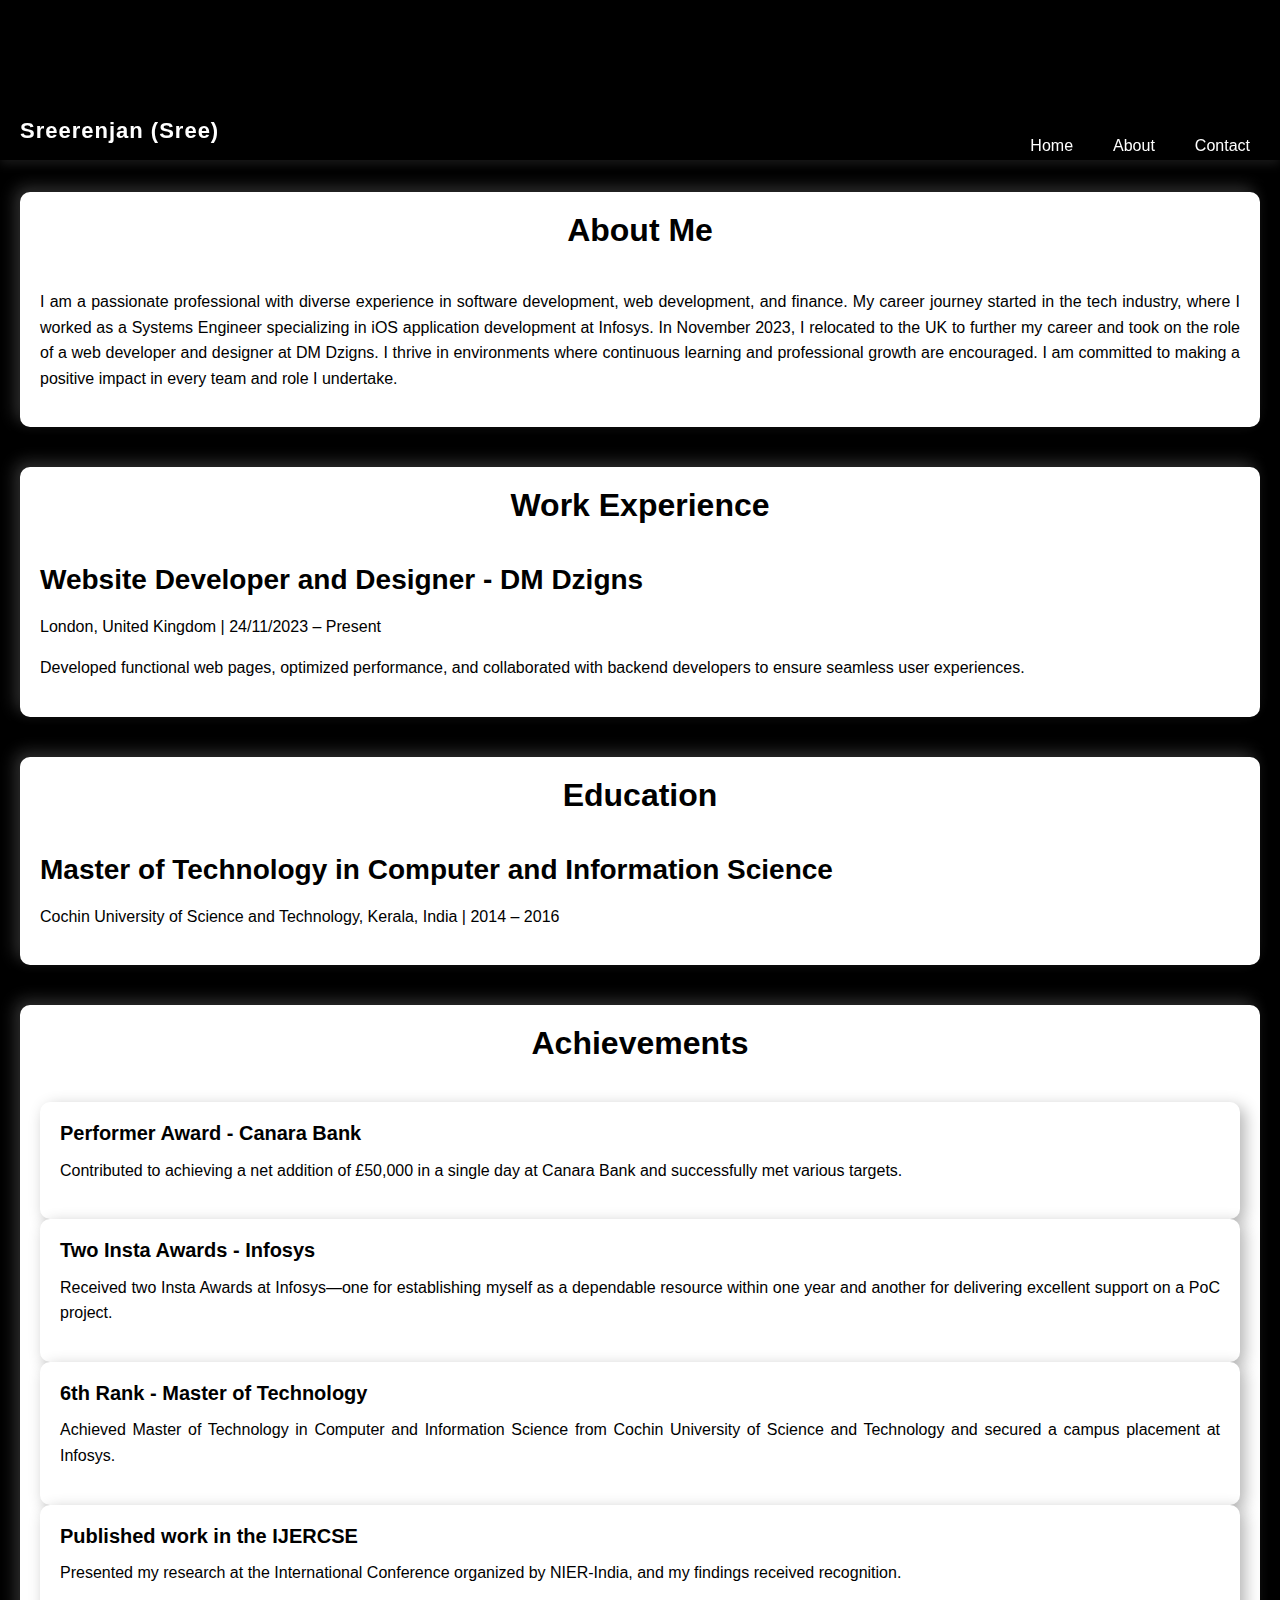
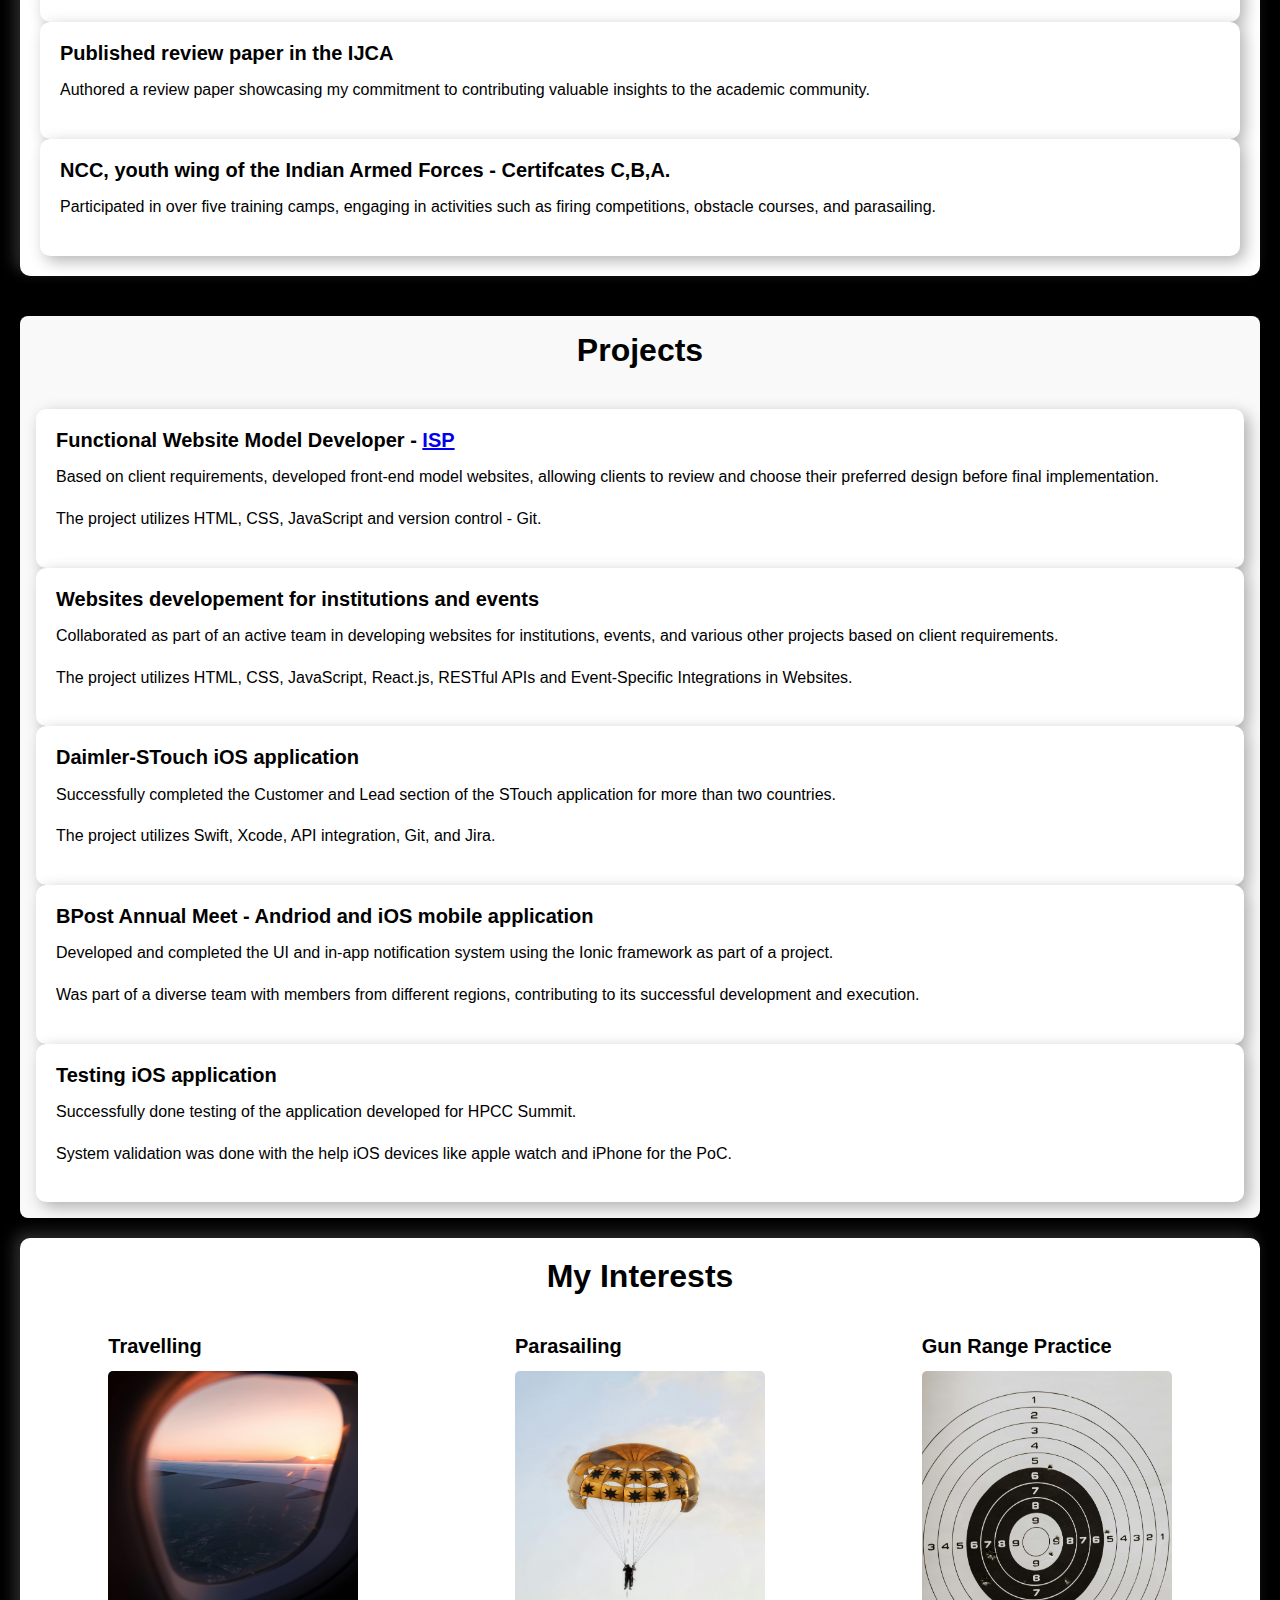
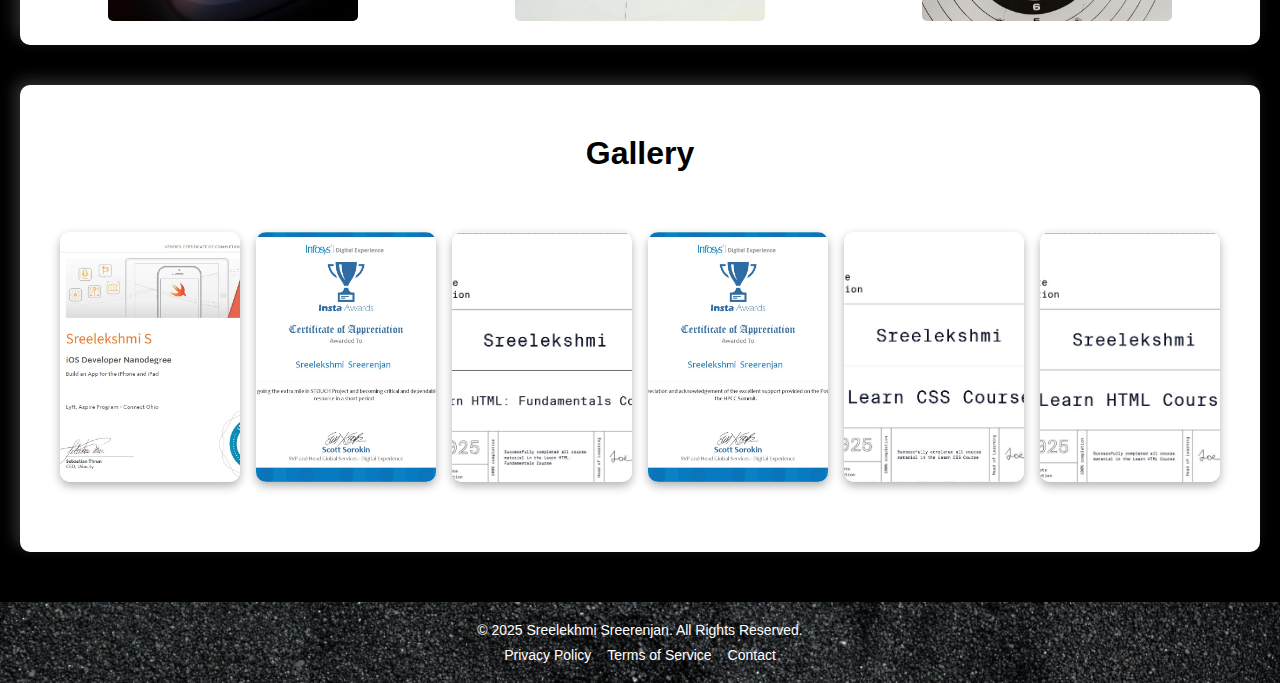
==== commit 48cba8af: "Minor Text corrections" ====
--- a/bio.html
+++ b/bio.html
@@ -68,18 +68,18 @@
             </div>
             <div class="card">
                 <h4>6th Rank - Master of Technology</h4>
-                <p>Achieved Master of Technology in Computer and Information Science from Cochin University of Science and Technology and secured a campus placement at Infosys</p>
+                <p>Achieved Master of Technology in Computer and Information Science from Cochin University of Science and Technology and secured a campus placement at Infosys.</p>
             </div>    
             <div class="card">
                 <h4>Published work in the IJERCSE</h4>
-                <p>Presented my research at the International Conference organized by NIER-India, and my findings received recognition</p>
+                <p>Presented my research at the International Conference organized by NIER-India, and my findings received recognition.</p>
             </div>
                 <div class="card">
                 <h4>Published review paper in the IJCA</h4>
-                <p>Authored a review paper showcasing my commitment to contributing valuable insights to the academic community</p>
+                <p>Authored a review paper showcasing my commitment to contributing valuable insights to the academic community.</p>
             </div>
             <div class="card">
-                <h4>NCC, youth wing of the Indian Armed Forces - Certifcates C,B,A</h4>
+                <h4>NCC, youth wing of the Indian Armed Forces - Certifcates C,B,A.</h4>
                 <p>Participated in over five training camps, engaging in activities such as firing competitions, obstacle courses, and parasailing.</p>
             </div>
             
@@ -90,26 +90,29 @@
             <div class="card">
                 <h4>Functional Website Model Developer - <a href = "https://immigrationsp.co.uk/" target ="_blank">ISP</a></h4>
                 <p>Based on client requirements, developed front-end model websites, allowing clients to review and choose their preferred design before final implementation.</p>
-                <p>The project utilizes HTML, CSS, JavaScript and version control - Git</p>
+                <p>The project utilizes HTML, CSS, JavaScript and version control - Git.</p>
             </div>
             
             <div class="card">
                 <h4>Websites developement for institutions and events</h4>
                 <p>Collaborated as part of an active team in developing websites for institutions, events, and various other projects based on client requirements.</p>
-                <p>The project utilizes HTML, CSS, JavaScript, React.js, RESTful APIs and Event-Specific Integrations in Websites</p>
+                <p>The project utilizes HTML, CSS, JavaScript, React.js, RESTful APIs and Event-Specific Integrations in Websites.</p>
             </div>    
             <div class="card">
                 <h4>Daimler-STouch iOS application</h4>
-                <p>Successfully completed the Customer and Lead section of the STouch application for more than two countries</p>
-                <p>The project utilizes Swift, Xcode, API integration, Git, and Jira</p>
+                <p>Successfully completed the Customer and Lead section of the STouch application for more than two countries.</p>
+                <p>The project utilizes Swift, Xcode, API integration, Git, and Jira.</p>
             </div>
                 <div class="card">
                 <h4>BPost Annual Meet - Andriod and iOS mobile application</h4>
-                <p>Developed and completed the UI and in-app notification system using the Ionic framework as part of a project</p>
+                <p>Developed and completed the UI and in-app notification system using the Ionic framework as part of a project.</p>
+                <p>Was part of a diverse team with members from different regions, contributing to its successful development
+                    and execution.</p>
             </div>
             <div class="card">
-                <h4>Testing</h4>
-                <p>Supported system validation with help iOS devices for a PoC presented at the HPCC Summit</p>
+                <h4>Testing iOS application</h4>
+                <p>Successfully done testing of the application developed for HPCC Summit.</p>
+                <p>System validation was done with the help iOS devices like apple watch and iPhone for the PoC.</p>
             </div>
             
         </section>
--- a/resources/styles.css
+++ b/resources/styles.css
@@ -482,7 +482,7 @@
 
 
 /* Specific Styling for Experience Section */
-.experience .job, .education .degree, .achievements .achievement, .skills .skill, .projects, .project {
+.experience .job, .education .degree, .achievements .achievement, .skills .skill, .projects {
     background-color: #f9f9f9;
     padding: 1em;
     border-radius: .5em;
@@ -491,7 +491,7 @@
     transition: transform 0.3s ease, box-shadow 0.3s ease;
 }
 
-.experience .job:hover, .education .degree:hover, .achievements .achievement:hover, .skills .skill:hover, .projects, .project:hover {
+.experience .job:hover, .education .degree:hover, .achievements .achievement:hover, .skills .skill:hover, .projects .project:hover {
     transform: scale(1.05);
     box-shadow: 5px 5px 15px rgba(0, 0, 0, 0.3);
 }
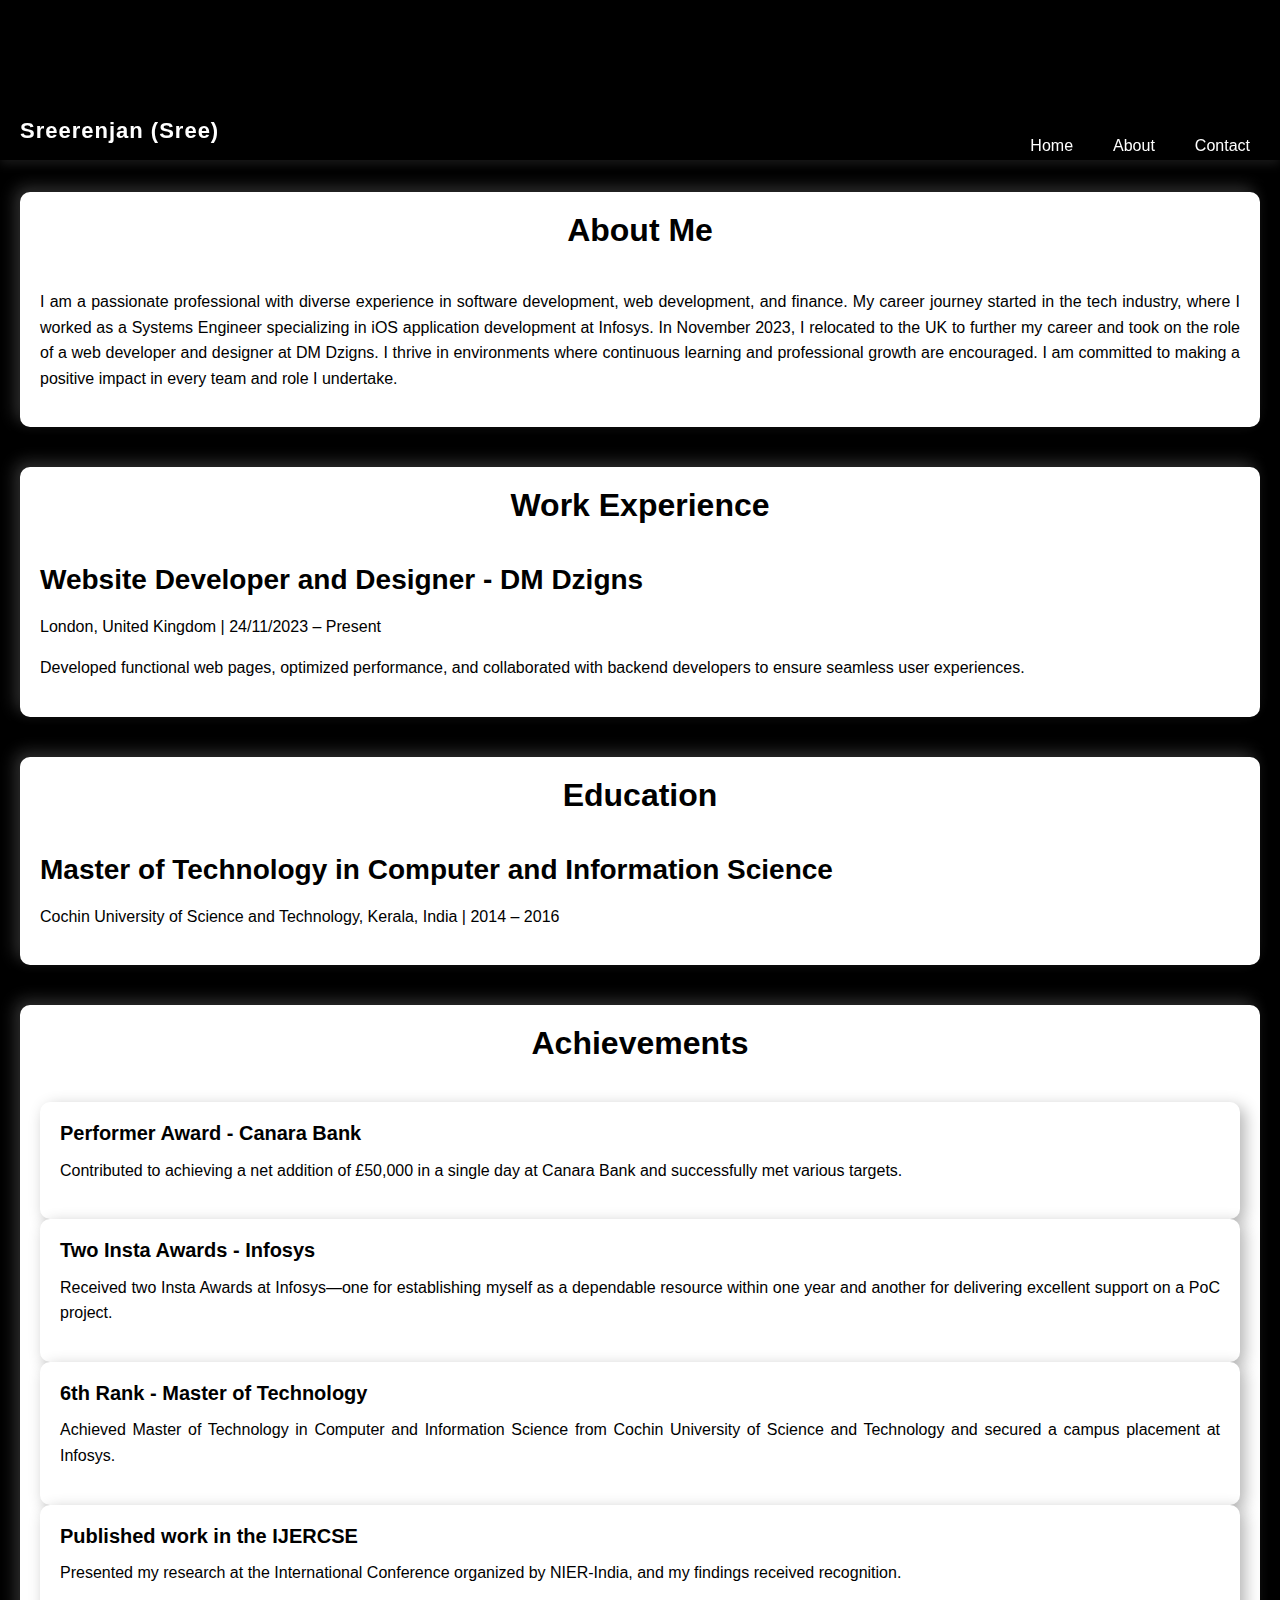
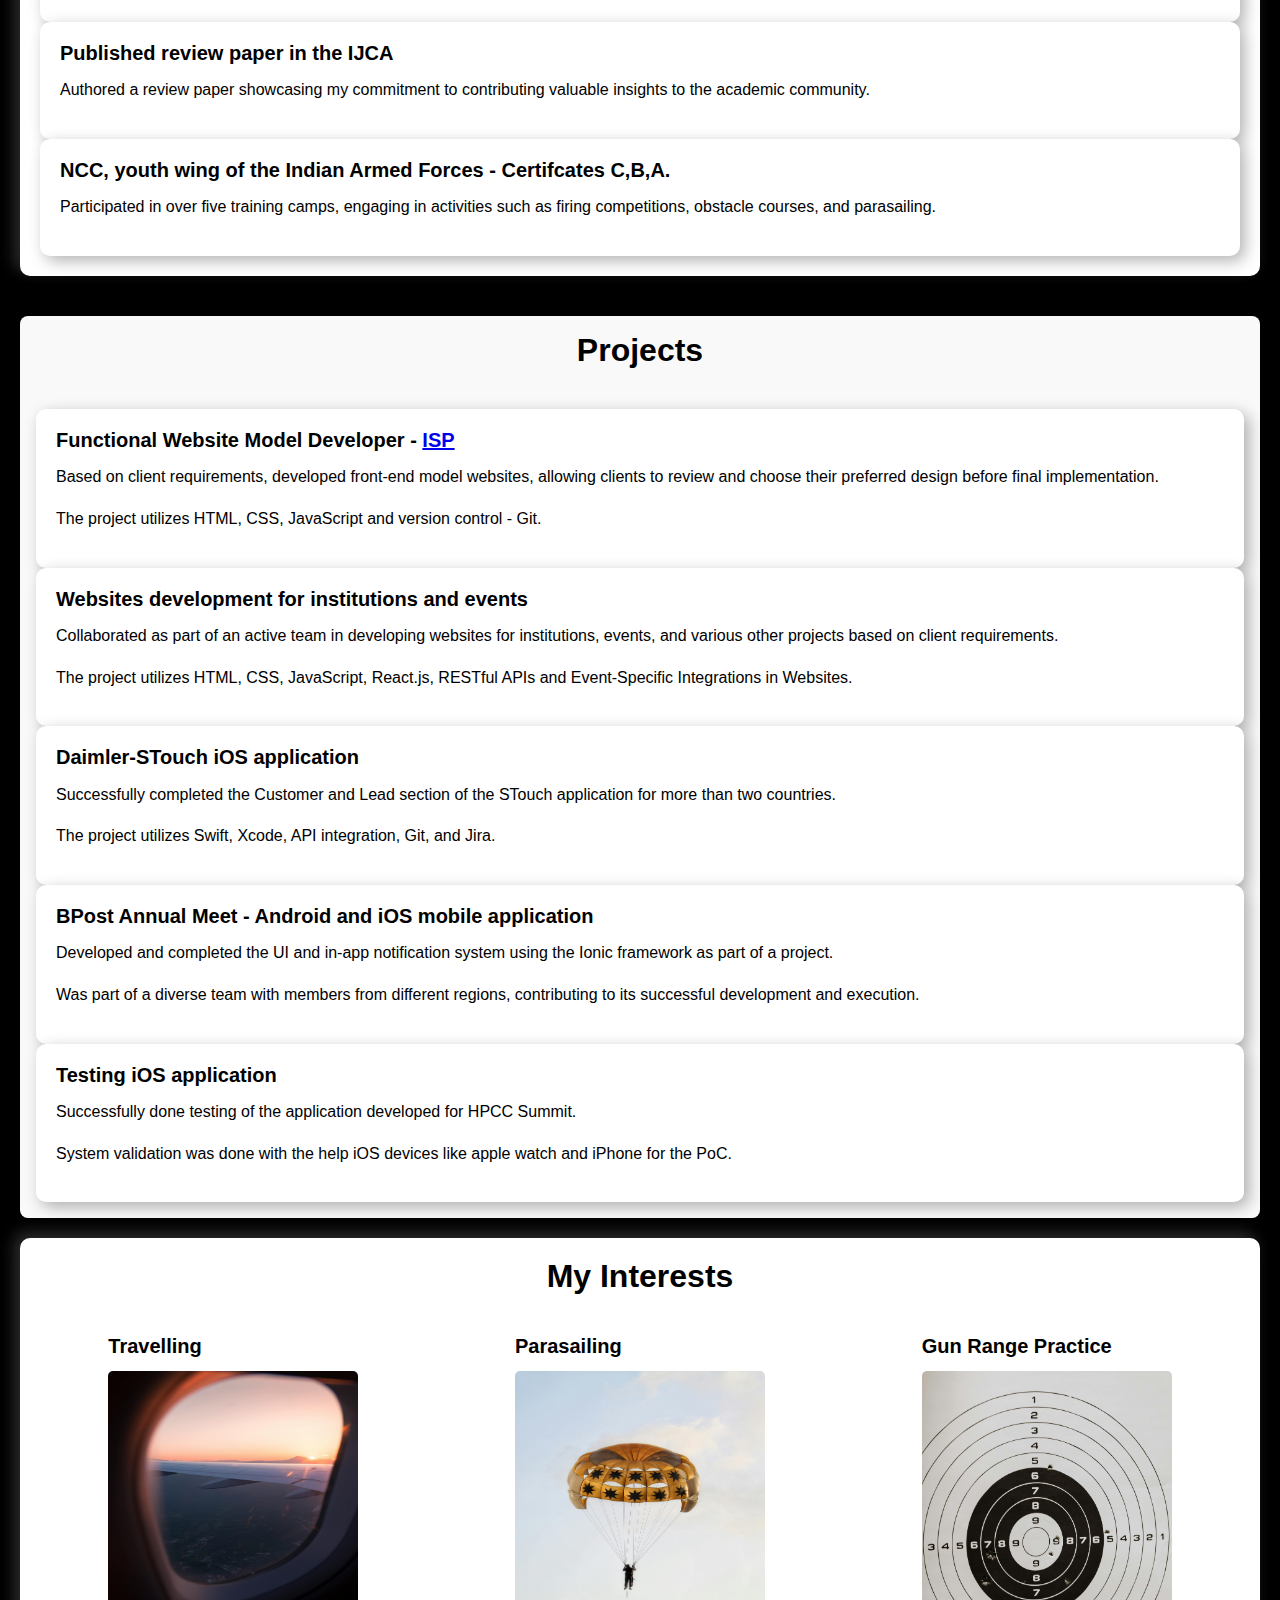
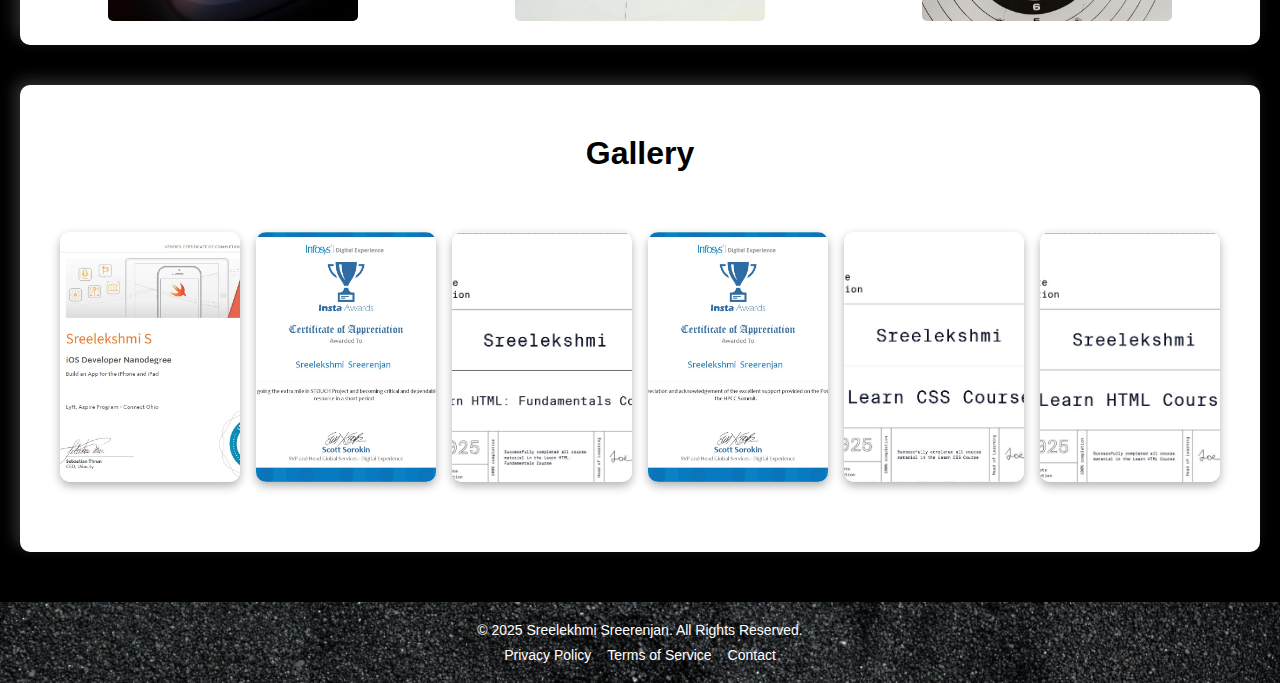
==== commit fd3a3623: "Corrected CV" ====
--- a/bio.html
+++ b/bio.html
@@ -94,7 +94,7 @@
             </div>
             
             <div class="card">
-                <h4>Websites developement for institutions and events</h4>
+                <h4>Websites development for institutions and events</h4>
                 <p>Collaborated as part of an active team in developing websites for institutions, events, and various other projects based on client requirements.</p>
                 <p>The project utilizes HTML, CSS, JavaScript, React.js, RESTful APIs and Event-Specific Integrations in Websites.</p>
             </div>    
@@ -104,7 +104,7 @@
                 <p>The project utilizes Swift, Xcode, API integration, Git, and Jira.</p>
             </div>
                 <div class="card">
-                <h4>BPost Annual Meet - Andriod and iOS mobile application</h4>
+                <h4>BPost Annual Meet - Android and iOS mobile application</h4>
                 <p>Developed and completed the UI and in-app notification system using the Ionic framework as part of a project.</p>
                 <p>Was part of a diverse team with members from different regions, contributing to its successful development
                     and execution.</p>
